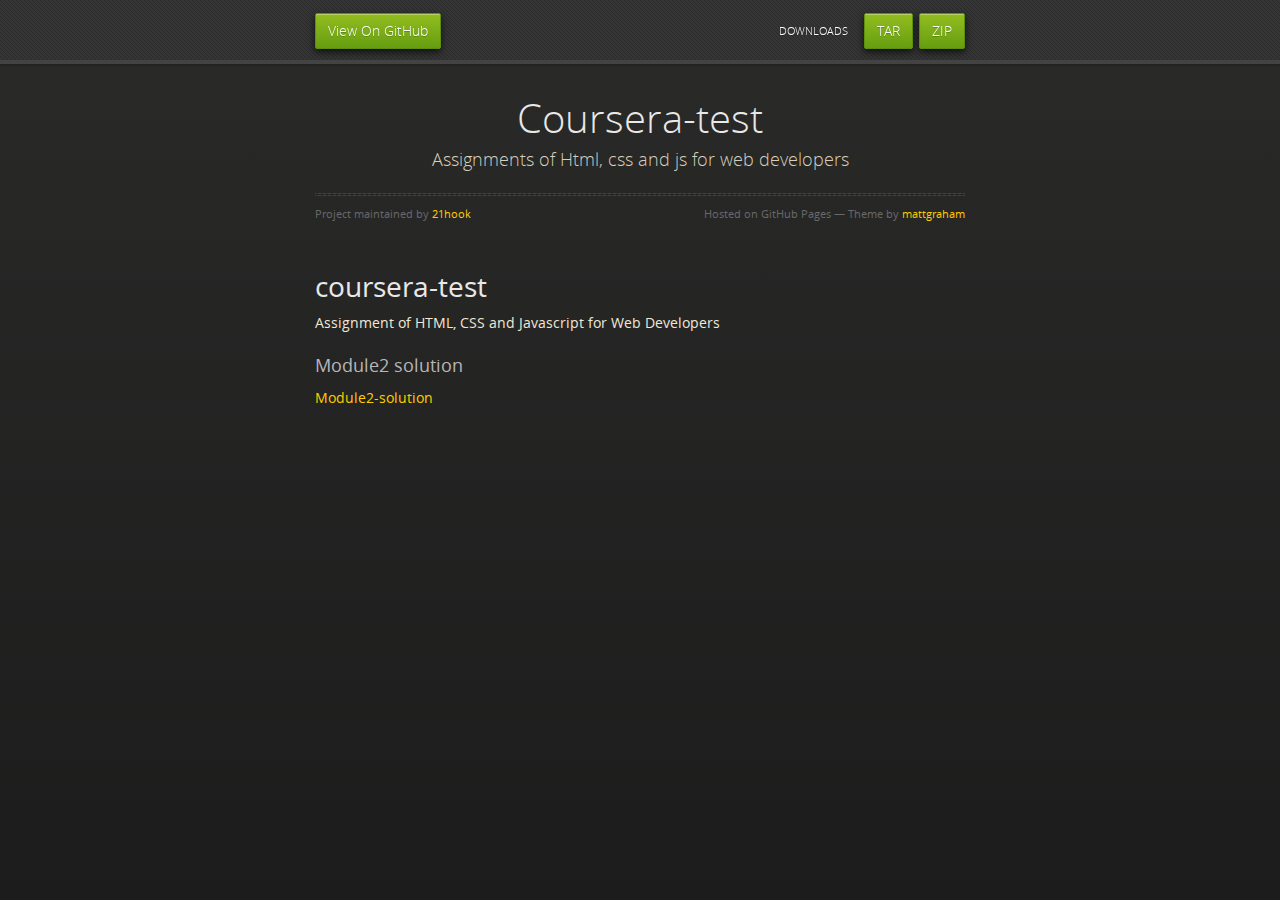
==== index.html @ f9e39e0c "Create gh-pages branch via GitHub" ====
<!doctype html>
<html>
  <head>
    <meta charset="utf-8">
    <meta http-equiv="X-UA-Compatible" content="chrome=1">
    <title>Coursera-test by 21hook</title>
    <link rel="stylesheet" href="stylesheets/styles.css">
    <link rel="stylesheet" href="stylesheets/github-dark.css">
    <script src="https://ajax.googleapis.com/ajax/libs/jquery/1.7.1/jquery.min.js"></script>
    <script src="javascripts/respond.js"></script>
    <!--[if lt IE 9]>
      <script src="//html5shiv.googlecode.com/svn/trunk/html5.js"></script>
    <![endif]-->
    <!--[if lt IE 8]>
    <link rel="stylesheet" href="stylesheets/ie.css">
    <![endif]-->
    <meta name="viewport" content="width=device-width, initial-scale=1, user-scalable=no">

  </head>
  <body>
      <div id="header">
        <nav>
          <li class="fork"><a href="https://github.com/21hook/coursera-test">View On GitHub</a></li>
          <li class="downloads"><a href="https://github.com/21hook/coursera-test/zipball/master">ZIP</a></li>
          <li class="downloads"><a href="https://github.com/21hook/coursera-test/tarball/master">TAR</a></li>
          <li class="title">DOWNLOADS</li>
        </nav>
      </div><!-- end header -->

    <div class="wrapper">

      <section>
        <div id="title">
          <h1>Coursera-test</h1>
          <p>Assignments of Html, css and js for web developers</p>
          <hr>
          <span class="credits left">Project maintained by <a href="https://github.com/21hook">21hook</a></span>
          <span class="credits right">Hosted on GitHub Pages &mdash; Theme by <a href="https://twitter.com/michigangraham">mattgraham</a></span>
        </div>

        <h1>
<a id="coursera-test" class="anchor" href="#coursera-test" aria-hidden="true"><span aria-hidden="true" class="octicon octicon-link"></span></a>coursera-test</h1>

<p>Assignment of HTML, CSS and Javascript for Web Developers</p>

<h3>
<a id="module2-solution" class="anchor" href="#module2-solution" aria-hidden="true"><span aria-hidden="true" class="octicon octicon-link"></span></a>Module2 solution</h3>

<p><a href="https://github.com/21hook/coursera-test/blob/master/module2-solution/index.html">Module2-solution</a></p>
      </section>

    </div>
    <!--[if !IE]><script>fixScale(document);</script><![endif]-->
    
  </body>
</html>
---- stylesheets/styles.css ----
@font-face {
  font-family: 'OpenSansLight';
  src: url("../fonts/OpenSans-Light-webfont.eot");
  src: url("../fonts/OpenSans-Light-webfont.eot?#iefix") format("embedded-opentype"), url("../fonts/OpenSans-Light-webfont.woff") format("woff"), url("../fonts/OpenSans-Light-webfont.ttf") format("truetype"), url("../fonts/OpenSans-Light-webfont.svg#OpenSansLight") format("svg");
  font-weight: normal;
  font-style: normal;
}

@font-face {
  font-family: 'OpenSansLightItalic';
  src: url("../fonts/OpenSans-LightItalic-webfont.eot");
  src: url("../fonts/OpenSans-LightItalic-webfont.eot?#iefix") format("embedded-opentype"), url("../fonts/OpenSans-LightItalic-webfont.woff") format("woff"), url("../fonts/OpenSans-LightItalic-webfont.ttf") format("truetype"), url("../fonts/OpenSans-LightItalic-webfont.svg#OpenSansLightItalic") format("svg");
  font-weight: normal;
  font-style: normal;
}

@font-face {
  font-family: 'OpenSansRegular';
  src: url("../fonts/OpenSans-Regular-webfont.eot");
  src: url("../fonts/OpenSans-Regular-webfont.eot?#iefix") format("embedded-opentype"), url("../fonts/OpenSans-Regular-webfont.woff") format("woff"), url("../fonts/OpenSans-Regular-webfont.ttf") format("truetype"), url("../fonts/OpenSans-Regular-webfont.svg#OpenSansRegular") format("svg");
  font-weight: normal;
  font-style: normal;
  -webkit-font-smoothing: antialiased;
}

@font-face {
  font-family: 'OpenSansItalic';
  src: url("../fonts/OpenSans-Italic-webfont.eot");
  src: url("../fonts/OpenSans-Italic-webfont.eot?#iefix") format("embedded-opentype"), url("../fonts/OpenSans-Italic-webfont.woff") format("woff"), url("../fonts/OpenSans-Italic-webfont.ttf") format("truetype"), url("../fonts/OpenSans-Italic-webfont.svg#OpenSansItalic") format("svg");
  font-weight: normal;
  font-style: normal;
  -webkit-font-smoothing: antialiased;
}

@font-face {
  font-family: 'OpenSansSemibold';
  src: url("../fonts/OpenSans-Semibold-webfont.eot");
  src: url("../fonts/OpenSans-Semibold-webfont.eot?#iefix") format("embedded-opentype"), url("../fonts/OpenSans-Semibold-webfont.woff") format("woff"), url("../fonts/OpenSans-Semibold-webfont.ttf") format("truetype"), url("../fonts/OpenSans-Semibold-webfont.svg#OpenSansSemibold") format("svg");
  font-weight: normal;
  font-style: normal;
  -webkit-font-smoothing: antialiased;
}

@font-face {
  font-family: 'OpenSansSemiboldItalic';
  src: url("../fonts/OpenSans-SemiboldItalic-webfont.eot");
  src: url("../fonts/OpenSans-SemiboldItalic-webfont.eot?#iefix") format("embedded-opentype"), url("../fonts/OpenSans-SemiboldItalic-webfont.woff") format("woff"), url("../fonts/OpenSans-SemiboldItalic-webfont.ttf") format("truetype"), url("../fonts/OpenSans-SemiboldItalic-webfont.svg#OpenSansSemiboldItalic") format("svg");
  font-weight: normal;
  font-style: normal;
  -webkit-font-smoothing: antialiased;
}

@font-face {
  font-family: 'OpenSansBold';
  src: url("../fonts/OpenSans-Bold-webfont.eot");
  src: url("../fonts/OpenSans-Bold-webfont.eot?#iefix") format("embedded-opentype"), url("../fonts/OpenSans-Bold-webfont.woff") format("woff"), url("../fonts/OpenSans-Bold-webfont.ttf") format("truetype"), url("../fonts/OpenSans-Bold-webfont.svg#OpenSansBold") format("svg");
  font-weight: normal;
  font-style: normal;
  -webkit-font-smoothing: antialiased;
}

@font-face {
  font-family: 'OpenSansBoldItalic';
  src: url("../fonts/OpenSans-BoldItalic-webfont.eot");
  src: url("../fonts/OpenSans-BoldItalic-webfont.eot?#iefix") format("embedded-opentype"), url("../fonts/OpenSans-BoldItalic-webfont.woff") format("woff"), url("../fonts/OpenSans-BoldItalic-webfont.ttf") format("truetype"), url("../fonts/OpenSans-BoldItalic-webfont.svg#OpenSansBoldItalic") format("svg");
  font-weight: normal;
  font-style: normal;
  -webkit-font-smoothing: antialiased;
}

/* normalize.css 2012-02-07T12:37 UTC - https://github.com/necolas/normalize.css */
/* =============================================================================
   HTML5 display definitions
   ========================================================================== */
/*
 * Corrects block display not defined in IE6/7/8/9 & FF3
 */
article,
aside,
details,
figcaption,
figure,
footer,
header,
hgroup,
nav,
section,
summary {
  display: block;
}

/*
 * Corrects inline-block display not defined in IE6/7/8/9 & FF3
 */
audio,
canvas,
video {
  display: inline-block;
  *display: inline;
  *zoom: 1;
}

/*
 * Prevents modern browsers from displaying 'audio' without controls
 */
audio:not([controls]) {
  display: none;
}

/*
 * Addresses styling for 'hidden' attribute not present in IE7/8/9, FF3, S4
 * Known issue: no IE6 support
 */
[hidden] {
  display: none;
}

/* =============================================================================
   Base
   ========================================================================== */
/*
 * 1. Corrects text resizing oddly in IE6/7 when body font-size is set using em units
 *    http://clagnut.com/blog/348/#c790
 * 2. Prevents iOS text size adjust after orientation change, without disabling user zoom
 *    www.456bereastreet.com/archive/201012/controlling_text_size_in_safari_for_ios_without_disabling_user_zoom/
 */
html {
  font-size: 100%;
  /* 1 */
  -webkit-text-size-adjust: 100%;
  /* 2 */
  -ms-text-size-adjust: 100%;
  /* 2 */
}

/*
 * Addresses font-family inconsistency between 'textarea' and other form elements.
 */
html,
button,
input,
select,
textarea {
  font-family: sans-serif;
}

/*
 * Addresses margins handled incorrectly in IE6/7
 */
body {
  margin: 0;
}

/* =============================================================================
   Links
   ========================================================================== */
/*
 * Addresses outline displayed oddly in Chrome
 */
a:focus {
  outline: thin dotted;
}

/*
 * Improves readability when focused and also mouse hovered in all browsers
 * people.opera.com/patrickl/experiments/keyboard/test
 */
a:hover,
a:active {
  outline: 0;
}

/* =============================================================================
   Typography
   ========================================================================== */
/*
 * Addresses font sizes and margins set differently in IE6/7
 * Addresses font sizes within 'section' and 'article' in FF4+, Chrome, S5
 */
h1 {
  font-size: 2em;
  margin: 0.67em 0;
}

h2 {
  font-size: 1.5em;
  margin: 0.83em 0;
}

h3 {
  font-size: 1.17em;
  margin: 1em 0;
}

h4 {
  font-size: 1em;
  margin: 1.33em 0;
}

h5 {
  font-size: 0.83em;
  margin: 1.67em 0;
}

h6 {
  font-size: 0.75em;
  margin: 2.33em 0;
}

/*
 * Addresses styling not present in IE7/8/9, S5, Chrome
 */
abbr[title] {
  border-bottom: 1px dotted;
}

/*
 * Addresses style set to 'bolder' in FF3+, S4/5, Chrome
*/
b,
strong {
  font-weight: bold;
}

blockquote {
  margin: 1em 40px;
}

/*
 * Addresses styling not present in S5, Chrome
 */
dfn {
  font-style: italic;
}

/*
 * Addresses styling not present in IE6/7/8/9
 */
mark {
  background: #ff0;
  color: #000;
}

/*
 * Addresses margins set differently in IE6/7
 */
p,
pre {
  margin: 1em 0;
}

/*
 * Corrects font family set oddly in IE6, S4/5, Chrome
 * en.wikipedia.org/wiki/User:Davidgothberg/Test59
 */
pre,
code,
kbd,
samp {
  font-family: monospace, serif;
  _font-family: 'courier new', monospace;
  font-size: 1em;
}

/*
 * 1. Addresses CSS quotes not supported in IE6/7
 * 2. Addresses quote property not supported in S4
 */
/* 1 */
q {
  quotes: none;
}

/* 2 */
q:before,
q:after {
  content: '';
  content: none;
}

small {
  font-size: 75%;
}

/*
 * Prevents sub and sup affecting line-height in all browsers
 * gist.github.com/413930
 */
sub,
sup {
  font-size: 75%;
  line-height: 0;
  position: relative;
  vertical-align: baseline;
}

sup {
  top: -0.5em;
}

sub {
  bottom: -0.25em;
}

/* =============================================================================
   Lists
   ========================================================================== */
/*
 * Addresses margins set differently in IE6/7
 */
dl,
menu,
ol,
ul {
  margin: 1em 0;
}

dd {
  margin: 0 0 0 40px;
}

/*
 * Addresses paddings set differently in IE6/7
 */
menu,
ol,
ul {
  padding: 0 0 0 40px;
}

/*
 * Corrects list images handled incorrectly in IE7
 */
nav ul,
nav ol {
  list-style: none;
  list-style-image: none;
}

/* =============================================================================
   Embedded content
   ========================================================================== */
/*
 * 1. Removes border when inside 'a' element in IE6/7/8/9, FF3
 * 2. Improves image quality when scaled in IE7
 *    code.flickr.com/blog/2008/11/12/on-ui-quality-the-little-things-client-side-image-resizing/
 */
img {
  border: 0;
  /* 1 */
  -ms-interpolation-mode: bicubic;
  /* 2 */
}

/*
 * Corrects overflow displayed oddly in IE9
 */
svg:not(:root) {
  overflow: hidden;
}

/* =============================================================================
   Figures
   ========================================================================== */
/*
 * Addresses margin not present in IE6/7/8/9, S5, O11
 */
figure {
  margin: 0;
}

/* =============================================================================
   Forms
   ========================================================================== */
/*
 * Corrects margin displayed oddly in IE6/7
 */
form {
  margin: 0;
}

/*
 * Define consistent border, margin, and padding
 */
fieldset {
  border: 1px solid #c0c0c0;
  margin: 0 2px;
  padding: 0.35em 0.625em 0.75em;
}

/*
 * 1. Corrects color not being inherited in IE6/7/8/9
 * 2. Corrects text not wrapping in FF3 
 * 3. Corrects alignment displayed oddly in IE6/7
 */
legend {
  border: 0;
  /* 1 */
  padding: 0;
  white-space: normal;
  /* 2 */
  *margin-left: -7px;
  /* 3 */
}

/*
 * 1. Corrects font size not being inherited in all browsers
 * 2. Addresses margins set differently in IE6/7, FF3+, S5, Chrome
 * 3. Improves appearance and consistency in all browsers
 */
button,
input,
select,
textarea {
  font-size: 100%;
  /* 1 */
  margin: 0;
  /* 2 */
  vertical-align: baseline;
  /* 3 */
  *vertical-align: middle;
  /* 3 */
}

/*
 * Addresses FF3/4 setting line-height on 'input' using !important in the UA stylesheet
 */
button,
input {
  line-height: normal;
  /* 1 */
}

/*
 * 1. Improves usability and consistency of cursor style between image-type 'input' and others
 * 2. Corrects inability to style clickable 'input' types in iOS
 * 3. Removes inner spacing in IE7 without affecting normal text inputs
 *    Known issue: inner spacing remains in IE6
 */
button,
input[type="button"],
input[type="reset"],
input[type="submit"] {
  cursor: pointer;
  /* 1 */
  -webkit-appearance: button;
  /* 2 */
  *overflow: visible;
  /* 3 */
}

/*
 * Re-set default cursor for disabled elements
 */
button[disabled],
input[disabled] {
  cursor: default;
}

/*
 * 1. Addresses box sizing set to content-box in IE8/9
 * 2. Removes excess padding in IE8/9
 * 3. Removes excess padding in IE7
      Known issue: excess padding remains in IE6
 */
input[type="checkbox"],
input[type="radio"] {
  box-sizing: border-box;
  /* 1 */
  padding: 0;
  /* 2 */
  *height: 13px;
  /* 3 */
  *width: 13px;
  /* 3 */
}

/*
 * 1. Addresses appearance set to searchfield in S5, Chrome
 * 2. Addresses box-sizing set to border-box in S5, Chrome (include -moz to future-proof)
 */
input[type="search"] {
  -webkit-appearance: textfield;
  /* 1 */
  -moz-box-sizing: content-box;
  -webkit-box-sizing: content-box;
  /* 2 */
  box-sizing: content-box;
}

/*
 * Removes inner padding and search cancel button in S5, Chrome on OS X
 */
input[type="search"]::-webkit-search-decoration,
input[type="search"]::-webkit-search-cancel-button {
  -webkit-appearance: none;
}

/*
 * Removes inner padding and border in FF3+
 * www.sitepen.com/blog/2008/05/14/the-devils-in-the-details-fixing-dojos-toolbar-buttons/
 */
button::-moz-focus-inner,
input::-moz-focus-inner {
  border: 0;
  padding: 0;
}

/*
 * 1. Removes default vertical scrollbar in IE6/7/8/9
 * 2. Improves readability and alignment in all browsers
 */
textarea {
  overflow: auto;
  /* 1 */
  vertical-align: top;
  /* 2 */
}

/* =============================================================================
   Tables
   ========================================================================== */
/*
 * Remove most spacing between table cells
 */
table {
  border-collapse: collapse;
  border-spacing: 0;
}

body {
  padding: 0px 0 20px 0px;
  margin: 0px;
  font: 14px/1.5 "OpenSansRegular", "Helvetica Neue", Helvetica, Arial, sans-serif;
  color: #f0e7d5;
  font-weight: normal;
  background: #252525;
  background-attachment: fixed !important;
  background: -webkit-gradient(linear, 50% 0%, 50% 100%, color-stop(0%, #2a2a29), color-stop(100%, #1c1c1c));
  background: -webkit-linear-gradient(#2a2a29, #1c1c1c);
  background: -moz-linear-gradient(#2a2a29, #1c1c1c);
  background: -o-linear-gradient(#2a2a29, #1c1c1c);
  background: -ms-linear-gradient(#2a2a29, #1c1c1c);
  background: linear-gradient(#2a2a29, #1c1c1c);
}

h1, h2, h3, h4, h5, h6 {
  color: #e8e8e8;
  margin: 0 0 10px;
  font-family: 'OpenSansRegular', "Helvetica Neue", Helvetica, Arial, sans-serif;
  font-weight: normal;
}

p, ul, ol, table, pre, dl {
  margin: 0 0 20px;
}

h1, h2, h3 {
  line-height: 1.1;
}

h1 {
  font-size: 28px;
}

h2 {
  font-size: 24px;
}

h4, h5, h6 {
  color: #e8e8e8;
}

h3 {
  font-size: 18px;
  line-height: 24px;
  font-family: 'OpenSansRegular', "Helvetica Neue", Helvetica, Arial, sans-serif !important;
  font-weight: normal;
  color: #b6b6b6;
}

a {
  color: #ffcc00;
  font-weight: 400;
  text-decoration: none;
}
a:hover {
  color: #ffeb9b;
}

a small {
  font-size: 11px;
  color: #666;
  margin-top: -0.6em;
  display: block;
}

ul {
  list-style-image: url("../images/bullet.png");
}

strong {
  font-family: 'OpenSansBold', "Helvetica Neue", Helvetica, Arial, sans-serif !important;
  font-weight: normal;
}

.wrapper {
  max-width: 650px;
  margin: 0 auto;
  position: relative;
  padding: 0 20px;
}

section img {
  max-width: 100%;
}

blockquote {
  border-left: 3px solid #ffcc00;
  margin: 0;
  padding: 0 0 0 20px;
  font-style: italic;
}

code {
  font-family: "Lucida Sans", Monaco, Bitstream Vera Sans Mono, Lucida Console, Terminal;
  color: #efefef;
  font-size: 13px;
  margin: 0 4px;
  padding: 4px 6px;
  -moz-border-radius: 2px;
  -webkit-border-radius: 2px;
  -o-border-radius: 2px;
  -ms-border-radius: 2px;
  -khtml-border-radius: 2px;
  border-radius: 2px;
}

pre {
  padding: 8px 15px;
  background: #191919;
  -moz-border-radius: 2px;
  -webkit-border-radius: 2px;
  -o-border-radius: 2px;
  -ms-border-radius: 2px;
  -khtml-border-radius: 2px;
  border-radius: 2px;
  border: 1px solid #121212;
  -moz-box-shadow: inset 0 1px 3px rgba(0, 0, 0, 0.3);
  -webkit-box-shadow: inset 0 1px 3px rgba(0, 0, 0, 0.3);
  -o-box-shadow: inset 0 1px 3px rgba(0, 0, 0, 0.3);
  box-shadow: inset 0 1px 3px rgba(0, 0, 0, 0.3);
  overflow: auto;
  overflow-y: hidden;
}
pre code {
  color: #efefef;
  text-shadow: 0px 1px 0px #000;
  margin: 0;
  padding: 0;
}

table {
  width: 100%;
  border-collapse: collapse;
}

th {
  text-align: left;
  padding: 5px 10px;
  border-bottom: 1px solid #434343;
  color: #b6b6b6;
  font-family: 'OpenSansSemibold', "Helvetica Neue", Helvetica, Arial, sans-serif !important;
  font-weight: normal;
}

td {
  text-align: left;
  padding: 5px 10px;
  border-bottom: 1px solid #434343;
}

hr {
  border: 0;
  outline: none;
  height: 3px;
  background: transparent url("../images/hr.gif") center center repeat-x;
  margin: 0 0 20px;
}

dt {
  color: #F0E7D5;
  font-family: 'OpenSansSemibold', "Helvetica Neue", Helvetica, Arial, sans-serif !important;
  font-weight: normal;
}

#header {
  z-index: 100;
  left: 0;
  top: 0px;
  height: 60px;
  width: 100%;
  position: fixed;
  background: url(../images/nav-bg.gif) #353535;
  border-bottom: 4px solid #434343;
  -moz-box-shadow: 0px 1px 3px rgba(0, 0, 0, 0.25);
  -webkit-box-shadow: 0px 1px 3px rgba(0, 0, 0, 0.25);
  -o-box-shadow: 0px 1px 3px rgba(0, 0, 0, 0.25);
  box-shadow: 0px 1px 3px rgba(0, 0, 0, 0.25);
}
#header nav {
  max-width: 650px;
  margin: 0 auto;
  padding: 0 10px;
  background: blue;
  margin: 6px auto;
}
#header nav li {
  font-family: 'OpenSansLight', "Helvetica Neue", Helvetica, Arial, sans-serif;
  font-weight: normal;
  list-style: none;
  display: inline;
  color: white;
  line-height: 50px;
  text-shadow: 0px 1px 0px rgba(0, 0, 0, 0.2);
  font-size: 14px;
}
#header nav li a {
  color: white;
  border: 1px solid #5d910b;
  background: -webkit-gradient(linear, 50% 0%, 50% 100%, color-stop(0%, #93bd20), color-stop(100%, #659e10));
  background: -webkit-linear-gradient(#93bd20, #659e10);
  background: -moz-linear-gradient(#93bd20, #659e10);
  background: -o-linear-gradient(#93bd20, #659e10);
  background: -ms-linear-gradient(#93bd20, #659e10);
  background: linear-gradient(#93bd20, #659e10);
  -moz-border-radius: 2px;
  -webkit-border-radius: 2px;
  -o-border-radius: 2px;
  -ms-border-radius: 2px;
  -khtml-border-radius: 2px;
  border-radius: 2px;
  -moz-box-shadow: inset 0px 1px 0px rgba(255, 255, 255, 0.3), 0px 3px 7px rgba(0, 0, 0, 0.7);
  -webkit-box-shadow: inset 0px 1px 0px rgba(255, 255, 255, 0.3), 0px 3px 7px rgba(0, 0, 0, 0.7);
  -o-box-shadow: inset 0px 1px 0px rgba(255, 255, 255, 0.3), 0px 3px 7px rgba(0, 0, 0, 0.7);
  box-shadow: inset 0px 1px 0px rgba(255, 255, 255, 0.3), 0px 3px 7px rgba(0, 0, 0, 0.7);
  background-color: #93bd20;
  padding: 10px 12px;
  margin-top: 6px;
  line-height: 14px;
  font-size: 14px;
  display: inline-block;
  text-align: center;
}
#header nav li a:hover {
  background: -webkit-gradient(linear, 50% 0%, 50% 100%, color-stop(0%, #749619), color-stop(100%, #527f0e));
  background: -webkit-linear-gradient(#749619, #527f0e);
  background: -moz-linear-gradient(#749619, #527f0e);
  background: -o-linear-gradient(#749619, #527f0e);
  background: -ms-linear-gradient(#749619, #527f0e);
  background: linear-gradient(#749619, #527f0e);
  background-color: #659e10;
  border: 1px solid #527f0e;
  -moz-box-shadow: inset 0px 1px 1px rgba(0, 0, 0, 0.2), 0px 1px 0px rgba(0, 0, 0, 0);
  -webkit-box-shadow: inset 0px 1px 1px rgba(0, 0, 0, 0.2), 0px 1px 0px rgba(0, 0, 0, 0);
  -o-box-shadow: inset 0px 1px 1px rgba(0, 0, 0, 0.2), 0px 1px 0px rgba(0, 0, 0, 0);
  box-shadow: inset 0px 1px 1px rgba(0, 0, 0, 0.2), 0px 1px 0px rgba(0, 0, 0, 0);
}
#header nav li.fork {
  float: left;
  margin-left: 0px;
}
#header nav li.downloads {
  float: right;
  margin-left: 6px;
}
#header nav li.title {
  float: right;
  margin-right: 10px;
  font-size: 11px;
}

section {
  max-width: 650px;
  padding: 30px 0px 50px 0px;
  margin: 20px 0;
  margin-top: 70px;
}
section #title {
  border: 0;
  outline: none;
  margin: 0 0 50px 0;
  padding: 0 0 5px 0;
}
section #title h1 {
  font-family: 'OpenSansLight', "Helvetica Neue", Helvetica, Arial, sans-serif;
  font-weight: normal;
  font-size: 40px;
  text-align: center;
  line-height: 36px;
}
section #title p {
  color: #d7cfbe;
  font-family: 'OpenSansLight', "Helvetica Neue", Helvetica, Arial, sans-serif;
  font-weight: normal;
  font-size: 18px;
  text-align: center;
}
section #title .credits {
  font-size: 11px;
  font-family: 'OpenSansRegular', "Helvetica Neue", Helvetica, Arial, sans-serif;
  font-weight: normal;
  color: #696969;
  margin-top: -10px;
}
section #title .credits.left {
  float: left;
}
section #title .credits.right {
  float: right;
}

@media print, screen and (max-width: 720px) {
  #title .credits {
    display: block;
    width: 100%;
    line-height: 30px;
    text-align: center;
  }
  #title .credits .left {
    float: none;
    display: block;
  }
  #title .credits .right {
    float: none;
    display: block;
  }
}
@media print, screen and (max-width: 480px) {
  #header {
    margin-top: -20px;
  }

  section {
    margin-top: 40px;
  }

  nav {
    display: none;
  }
}
---- stylesheets/github-dark.css ----
/*
The MIT License (MIT)

Copyright (c) 2015 GitHub, Inc.

Permission is hereby granted, free of charge, to any person obtaining a copy
of this software and associated documentation files (the "Software"), to deal
in the Software without restriction, including without limitation the rights
to use, copy, modify, merge, publish, distribute, sublicense, and/or sell
copies of the Software, and to permit persons to whom the Software is
furnished to do so, subject to the following conditions:

The above copyright notice and this permission notice shall be included in all
copies or substantial portions of the Software.

THE SOFTWARE IS PROVIDED "AS IS", WITHOUT WARRANTY OF ANY KIND, EXPRESS OR
IMPLIED, INCLUDING BUT NOT LIMITED TO THE WARRANTIES OF MERCHANTABILITY,
FITNESS FOR A PARTICULAR PURPOSE AND NONINFRINGEMENT. IN NO EVENT SHALL THE
AUTHORS OR COPYRIGHT HOLDERS BE LIABLE FOR ANY CLAIM, DAMAGES OR OTHER
LIABILITY, WHETHER IN AN ACTION OF CONTRACT, TORT OR OTHERWISE, ARISING FROM,
OUT OF OR IN CONNECTION WITH THE SOFTWARE OR THE USE OR OTHER DEALINGS IN THE
SOFTWARE.

*/

.pl-c /* comment */ {
  color: #969896;
}

.pl-c1      /* constant, markup.raw, meta.diff.header, meta.module-reference, meta.property-name, support, support.constant, support.variable, variable.other.constant */,
.pl-s .pl-v /* string variable */ {
  color: #0099cd;
}

.pl-e  /* entity */,
.pl-en /* entity.name */ {
  color: #9774cb;
}

.pl-s .pl-s1 /* string source */,
.pl-smi      /* storage.modifier.import, storage.modifier.package, storage.type.java, variable.other, variable.parameter.function */ {
  color: #ddd;
}

.pl-ent /* entity.name.tag */ {
  color: #7bcc72;
}

.pl-k /* keyword, storage, storage.type */ {
  color: #cc2372;
}

.pl-pds              /* punctuation.definition.string, string.regexp.character-class */,
.pl-s                /* string */,
.pl-s .pl-pse .pl-s1 /* string punctuation.section.embedded source */,
.pl-sr               /* string.regexp */,
.pl-sr .pl-cce       /* string.regexp constant.character.escape */,
.pl-sr .pl-sra       /* string.regexp string.regexp.arbitrary-repitition */,
.pl-sr .pl-sre       /* string.regexp source.ruby.embedded */ {
  color: #3c66e2;
}

.pl-v /* variable */ {
  color: #fb8764;
}

.pl-id /* invalid.deprecated */ {
  color: #e63525;
}

.pl-ii /* invalid.illegal */ {
  background-color: #e63525;
  color: #f8f8f8;
}

.pl-sr .pl-cce /* string.regexp constant.character.escape */ {
  color: #7bcc72;
  font-weight: bold;
}

.pl-ml /* markup.list */ {
  color: #c26b2b;
}

.pl-mh        /* markup.heading */,
.pl-mh .pl-en /* markup.heading entity.name */,
.pl-ms        /* meta.separator */ {
  color: #264ec5;
  font-weight: bold;
}

.pl-mq /* markup.quote */ {
  color: #00acac;
}

.pl-mi /* markup.italic */ {
  color: #ddd;
  font-style: italic;
}

.pl-mb /* markup.bold */ {
  color: #ddd;
  font-weight: bold;
}

.pl-md /* markup.deleted, meta.diff.header.from-file */ {
  background-color: #ffecec;
  color: #bd2c00;
}

.pl-mi1 /* markup.inserted, meta.diff.header.to-file */ {
  background-color: #eaffea;
  color: #55a532;
}

.pl-mdr /* meta.diff.range */ {
  color: #9774cb;
  font-weight: bold;
}

.pl-mo /* meta.output */ {
  color: #264ec5;
}
---- stylesheets/ie.css ----
nav {
  display: none;
}
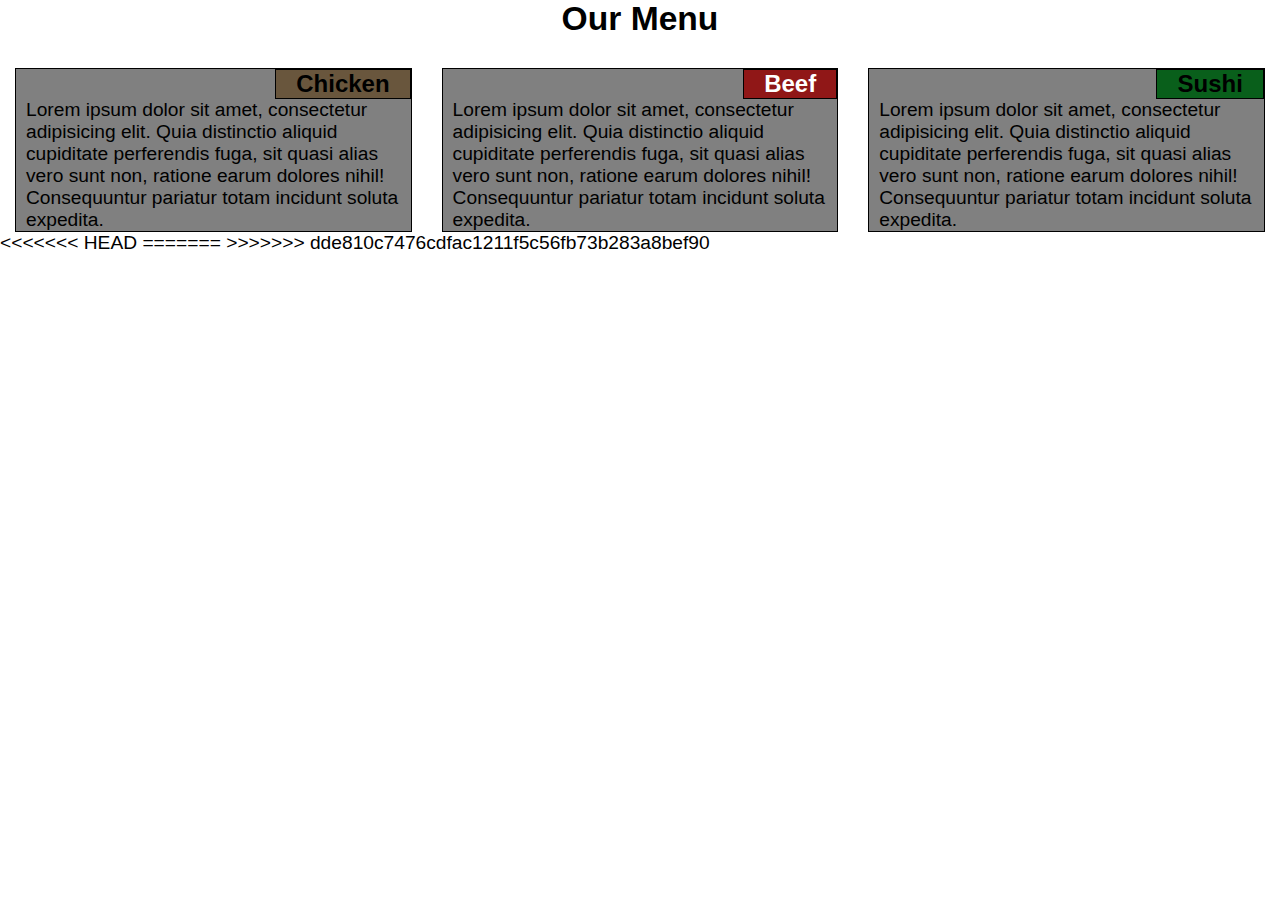
==== commit d6f22f80: "project pages to the git, last commit is wrong." ====
--- a/index.html
+++ b/index.html
@@ -1,56 +1,39 @@
-<!doctype html>
+<!DOCTYPE html>
 <html>
-  <head>
+<head>
     <meta charset="utf-8">
-    <meta http-equiv="X-UA-Compatible" content="chrome=1">
-    <title>Coursera-test by 21hook</title>
-    <link rel="stylesheet" href="stylesheets/styles.css">
-    <link rel="stylesheet" href="stylesheets/github-dark.css">
-    <script src="https://ajax.googleapis.com/ajax/libs/jquery/1.7.1/jquery.min.js"></script>
-    <script src="javascripts/respond.js"></script>
-    <!--[if lt IE 9]>
-      <script src="//html5shiv.googlecode.com/svn/trunk/html5.js"></script>
-    <![endif]-->
-    <!--[if lt IE 8]>
-    <link rel="stylesheet" href="stylesheets/ie.css">
-    <![endif]-->
-    <meta name="viewport" content="width=device-width, initial-scale=1, user-scalable=no">
-
-  </head>
-  <body>
-      <div id="header">
-        <nav>
-          <li class="fork"><a href="https://github.com/21hook/coursera-test">View On GitHub</a></li>
-          <li class="downloads"><a href="https://github.com/21hook/coursera-test/zipball/master">ZIP</a></li>
-          <li class="downloads"><a href="https://github.com/21hook/coursera-test/tarball/master">TAR</a></li>
-          <li class="title">DOWNLOADS</li>
-        </nav>
-      </div><!-- end header -->
-
-    <div class="wrapper">
-
-      <section>
-        <div id="title">
-          <h1>Coursera-test</h1>
-          <p>Assignments of Html, css and js for web developers</p>
-          <hr>
-          <span class="credits left">Project maintained by <a href="https://github.com/21hook">21hook</a></span>
-          <span class="credits right">Hosted on GitHub Pages &mdash; Theme by <a href="https://twitter.com/michigangraham">mattgraham</a></span>
+    <meta http-equiv="X-UA-Compatible" content="IE=edge">
+    <meta name="viewport" content="width=device-width, initial-scale=1">
+    <title>Module2 Solution</title>
+    <link rel="stylesheet" href="css/style.css">
+</head>
+<body>
+<div class="container">
+    <div class="row">
+        <h1>Our Menu</h1>
+        <div class="col-lg-4 col-md-6 col-sm-12">
+            <section>
+                <h3 class="chicken">Chicken</h3>
+                <p>Lorem ipsum dolor sit amet, consectetur adipisicing elit. Quia distinctio aliquid cupiditate perferendis fuga, sit quasi alias vero sunt non, ratione earum dolores nihil! Consequuntur pariatur totam incidunt soluta expedita.</p>
+            </section>
         </div>
-
-        <h1>
-<a id="coursera-test" class="anchor" href="#coursera-test" aria-hidden="true"><span aria-hidden="true" class="octicon octicon-link"></span></a>coursera-test</h1>
-
-<p>Assignment of HTML, CSS and Javascript for Web Developers</p>
-
-<h3>
-<a id="module2-solution" class="anchor" href="#module2-solution" aria-hidden="true"><span aria-hidden="true" class="octicon octicon-link"></span></a>Module2 solution</h3>
-
-<p><a href="https://github.com/21hook/coursera-test/blob/master/module2-solution/index.html">Module2-solution</a></p>
-      </section>
-
+        <div class="col-lg-4 col-md-6 col-sm-12">
+            <section>
+                <h3 class="beef">Beef</h3>
+                <p>Lorem ipsum dolor sit amet, consectetur adipisicing elit. Quia distinctio aliquid cupiditate perferendis fuga, sit quasi alias vero sunt non, ratione earum dolores nihil! Consequuntur pariatur totam incidunt soluta expedita.</p>
+            </section>
+        </div>
+        <div class="col-lg-4 col-md-12 col-sm-12">
+             <section>
+                <h3 class="sushi">Sushi</h3>
+                <p>Lorem ipsum dolor sit amet, consectetur adipisicing elit. Quia distinctio aliquid cupiditate perferendis fuga, sit quasi alias vero sunt non, ratione earum dolores nihil! Consequuntur pariatur totam incidunt soluta expedita.</p>
+            </section>
+        </div>
     </div>
-    <!--[if !IE]><script>fixScale(document);</script><![endif]-->
-    
-  </body>
+</div>
+</body>
+<<<<<<< HEAD
 </html>
+=======
+</html>
+>>>>>>> dde810c7476cdfac1211f5c56fb73b283a8bef90
--- a/css/style.css
+++ b/css/style.css
@@ -0,0 +1,206 @@
+/*
+<<<<<<< HEAD
+* @Author: anchen
+=======
+* @Author: Ziyuan Wang
+>>>>>>> dde810c7476cdfac1211f5c56fb73b283a8bef90
+* @Date:   2016-06-04 20:46:15
+* @Last Modified by:   anchen
+* @Last Modified time: 2016-06-05 09:52:28
+*/
+
+/* Base Styles*/
+* {
+    box-sizing: border-box;
+    margin: 0;
+    padding: 0;
+}
+
+body {
+    font-family: Arial, Helvetica, sans-serif;
+    font-size: 120%;
+}
+
+h1 {
+    text-align: center;
+    font-size: 1.75em;
+}
+.container {
+    padding-left: 15px;
+    padding-right: 15px;
+}
+.row {
+    margin-right: -15px;
+    margin-left: -15px;
+}
+.col-xs-1, .col-sm-1, .col-md-1, .col-lg-1, .col-xs-2, .col-sm-2, .col-md-2, .col-lg-2, .col-xs-3, .col-sm-3, .col-md-3, .col-lg-3, .col-xs-4, .col-sm-4, .col-md-4, .col-lg-4, .col-xs-5, .col-sm-5, .col-md-5, .col-lg-5, .col-xs-6, .col-sm-6, .col-md-6, .col-lg-6, .col-xs-7, .col-sm-7, .col-md-7, .col-lg-7, .col-xs-8, .col-sm-8, .col-md-8, .col-lg-8, .col-xs-9, .col-sm-9, .col-md-9, .col-lg-9, .col-xs-10, .col-sm-10, .col-md-10, .col-lg-10, .col-xs-11, .col-sm-11, .col-md-11, .col-lg-11, .col-xs-12, .col-sm-12, .col-md-12, .col-lg-12 {
+    padding-right: 15px;
+    padding-left: 15px;
+}
+section {
+    background-color: gray;
+    border: 1px solid black;
+    position: relative;
+    top: 0;
+    left: 0;
+    padding-right: 10px;
+    padding-left: 10px;
+    margin-top: 30px;
+}
+section>h3 {
+    font-size: 1.25em;
+    padding-left: 20px;
+    padding-right: 20px;
+    position: absolute;
+    top: 0;
+    right: 0;
+    border: 1px solid black;
+}
+section>p {
+    margin-top: 30px;
+}
+section .chicken {
+    background-color: #69563D;
+}
+section .beef {
+    color: white;
+    background-color: #901717;
+}
+section .sushi {
+    background-color: #095F1B;
+}
+
+
+/*Large devices only*/
+@media (min-width: 992px) {
+    .col-lg-1, .col-lg-2, .col-lg-3, .col-lg-4, .col-lg-5, .col-lg-6, .col-lg-7, .col-lg-8, .col-lg-9, .col-lg-10, .col-lg-11, .col-lg-12 {
+        float: left;
+    }
+  .col-lg-1 {
+    width: 8.33%;
+  }
+  .col-lg-2 {
+    width: 16.66%;
+  }
+  .col-lg-3 {
+    width: 25%;
+  }
+  .col-lg-4 {
+    width: 33.33%;
+  }
+  .col-lg-5 {
+    width: 41.66%;
+  }
+  .col-lg-6 {
+    width: 50%;
+  }
+  .col-lg-7 {
+    width: 58.33%;
+  }
+  .col-lg-8 {
+    width: 66.66%;
+  }
+  .col-lg-9 {
+    width: 74.99%;
+  }
+  .col-lg-10 {
+    width: 83.33%;
+  }
+  .col-lg-11 {
+    width: 91.66%;
+  }
+  .col-lg-12 {
+    width: 100%;
+  }
+}
+
+/*Medium devices only*/
+@media (min-width: 768px) and (max-width: 991px) {
+  .col-md-1, .col-md-2, .col-md-3, .col-md-4, .col-md-5, .col-md-6, .col-md-7, .col-md-8, .col-md-9, .col-md-10, .col-md-11, .col-md-12 {
+    float: left;
+  }
+  .col-md-1 {
+    width: 8.33%;
+  }
+  .col-md-2 {
+    width: 16.66%;
+  }
+  .col-md-3 {
+    width: 25%;
+  }
+  .col-md-4 {
+    width: 33.33%;
+  }
+  .col-md-5 {
+    width: 41.66%;
+  }
+  .col-md-6 {
+    width: 50%;
+  }
+  .col-md-7 {
+    width: 58.33%;
+  }
+  .col-md-8 {
+    width: 66.66%;
+  }
+  .col-md-9 {
+    width: 74.99%;
+  }
+  .col-md-10 {
+    width: 83.33%;
+  }
+  .col-md-11 {
+    width: 91.66%;
+  }
+  .col-md-12 {
+    width: 100%;
+  }
+}
+
+/*Small devices only*/
+@media (max-width: 767px) {
+  .col-sm-1, .col-sm-2, .col-sm-3, .col-sm-4, .col-sm-5, .col-sm-6, .col-sm-7, .col-sm-8, .col-sm-9, .col-sm-10, .col-sm-11, .col-sm-12 {
+    float: left;
+  }
+  .col-sm-1 {
+    width: 8.33%;
+  }
+  .col-sm-2 {
+    width: 16.66%;
+  }
+  .col-sm-3 {
+    width: 25%;
+  }
+  .col-sm-4 {
+    width: 33.33%;
+  }
+  .col-sm-5 {
+    width: 41.66%;
+  }
+  .col-sm-6 {
+    width: 50%;
+  }
+  .col-sm-7 {
+    width: 58.33%;
+  }
+  .col-sm-8 {
+    width: 66.66%;
+  }
+  .col-sm-9 {
+    width: 74.99%;
+  }
+  .col-sm-10 {
+    width: 83.33%;
+  }
+  .col-sm-11 {
+    width: 91.66%;
+  }
+  .col-sm-12 {
+    width: 100%;
+  }
+
+<<<<<<< HEAD
+}
+=======
+}
+>>>>>>> dde810c7476cdfac1211f5c56fb73b283a8bef90
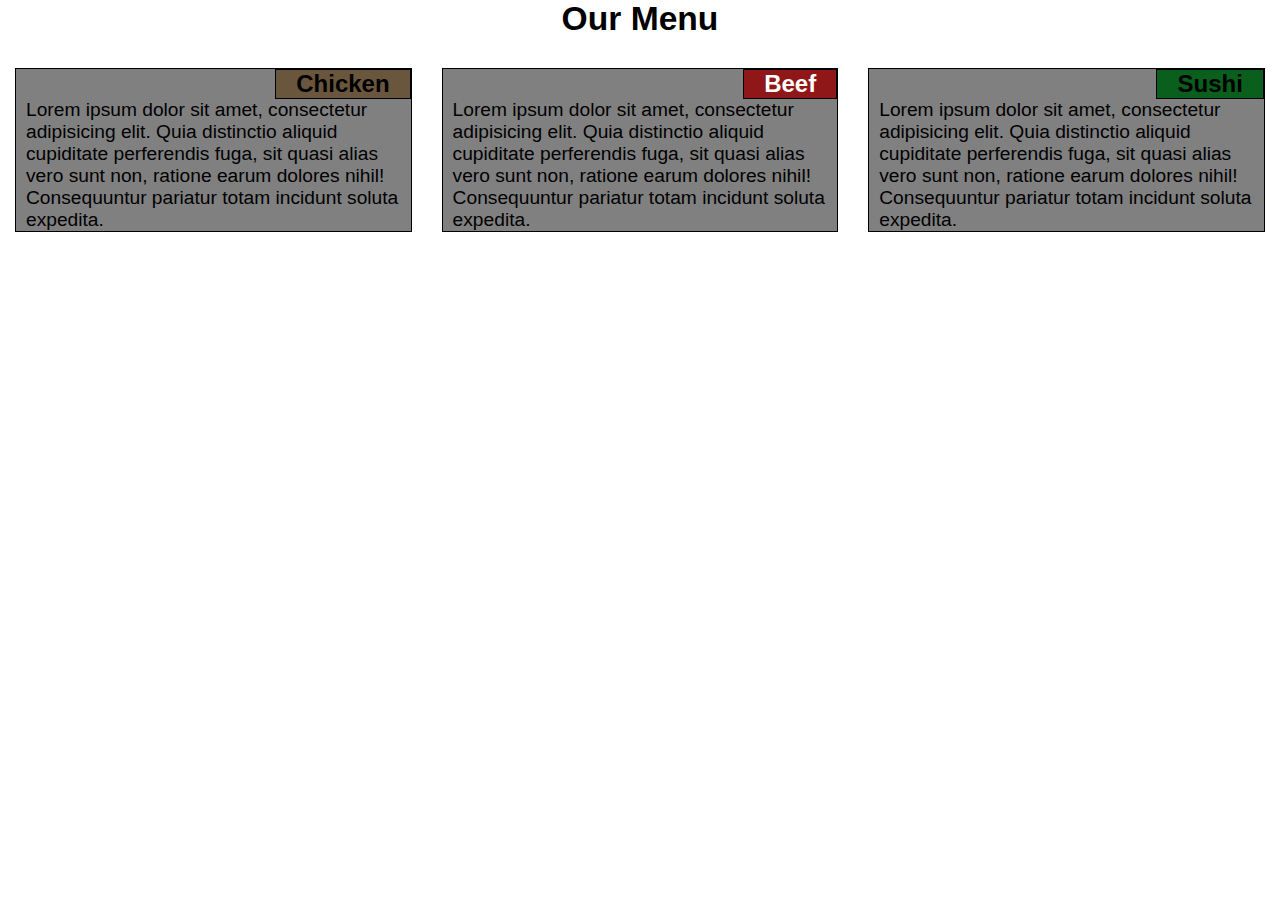
==== commit b00b8e02: "modify the files" ====
--- a/index.html
+++ b/index.html
@@ -32,8 +32,6 @@
     </div>
 </div>
 </body>
-<<<<<<< HEAD
 </html>
-=======
 </html>
->>>>>>> dde810c7476cdfac1211f5c56fb73b283a8bef90
+
--- a/css/style.css
+++ b/css/style.css
@@ -1,12 +1,8 @@
 /*
-<<<<<<< HEAD
-* @Author: anchen
-=======
 * @Author: Ziyuan Wang
->>>>>>> dde810c7476cdfac1211f5c56fb73b283a8bef90
 * @Date:   2016-06-04 20:46:15
 * @Last Modified by:   anchen
-* @Last Modified time: 2016-06-05 09:52:28
+* @Last Modified time: 2016-06-05 12:23:29
 */
 
 /* Base Styles*/
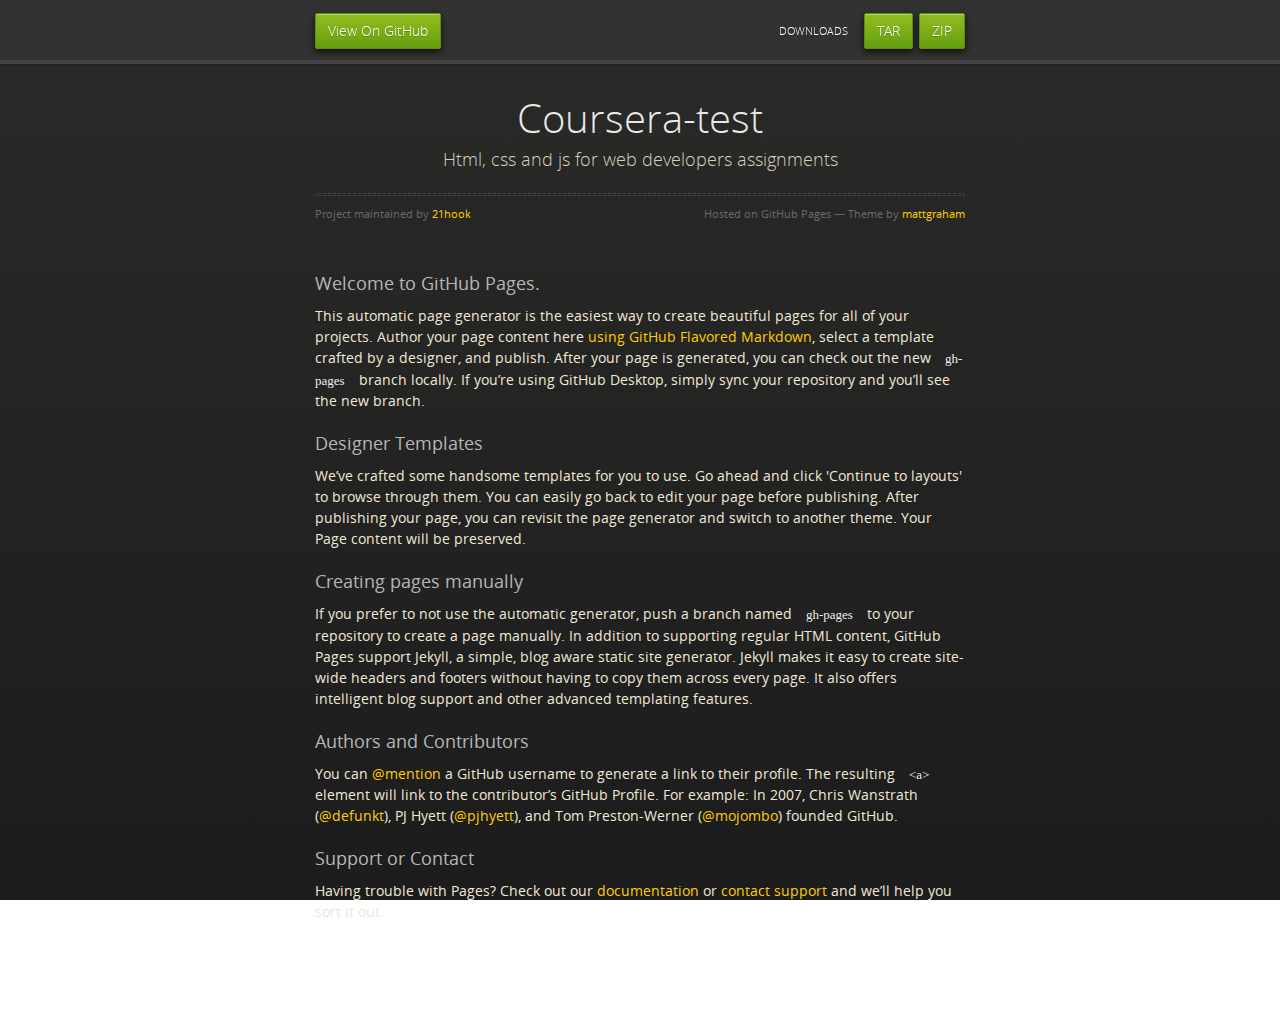
==== commit 61a87906: "Create gh-pages branch via GitHub" ====
--- a/index.html
+++ b/index.html
@@ -1,37 +1,71 @@
-<!DOCTYPE html>
+<!doctype html>
 <html>
-<head>
+  <head>
     <meta charset="utf-8">
-    <meta http-equiv="X-UA-Compatible" content="IE=edge">
-    <meta name="viewport" content="width=device-width, initial-scale=1">
-    <title>Module2 Solution</title>
-    <link rel="stylesheet" href="css/style.css">
-</head>
-<body>
-<div class="container">
-    <div class="row">
-        <h1>Our Menu</h1>
-        <div class="col-lg-4 col-md-6 col-sm-12">
-            <section>
-                <h3 class="chicken">Chicken</h3>
-                <p>Lorem ipsum dolor sit amet, consectetur adipisicing elit. Quia distinctio aliquid cupiditate perferendis fuga, sit quasi alias vero sunt non, ratione earum dolores nihil! Consequuntur pariatur totam incidunt soluta expedita.</p>
-            </section>
+    <meta http-equiv="X-UA-Compatible" content="chrome=1">
+    <title>Coursera-test by 21hook</title>
+    <link rel="stylesheet" href="stylesheets/styles.css">
+    <link rel="stylesheet" href="stylesheets/github-dark.css">
+    <script src="https://ajax.googleapis.com/ajax/libs/jquery/1.7.1/jquery.min.js"></script>
+    <script src="javascripts/respond.js"></script>
+    <!--[if lt IE 9]>
+      <script src="//html5shiv.googlecode.com/svn/trunk/html5.js"></script>
+    <![endif]-->
+    <!--[if lt IE 8]>
+    <link rel="stylesheet" href="stylesheets/ie.css">
+    <![endif]-->
+    <meta name="viewport" content="width=device-width, initial-scale=1, user-scalable=no">
+
+  </head>
+  <body>
+      <div id="header">
+        <nav>
+          <li class="fork"><a href="https://github.com/21hook/coursera-test">View On GitHub</a></li>
+          <li class="downloads"><a href="https://github.com/21hook/coursera-test/zipball/master">ZIP</a></li>
+          <li class="downloads"><a href="https://github.com/21hook/coursera-test/tarball/master">TAR</a></li>
+          <li class="title">DOWNLOADS</li>
+        </nav>
+      </div><!-- end header -->
+
+    <div class="wrapper">
+
+      <section>
+        <div id="title">
+          <h1>Coursera-test</h1>
+          <p>Html, css and js for web developers assignments</p>
+          <hr>
+          <span class="credits left">Project maintained by <a href="https://github.com/21hook">21hook</a></span>
+          <span class="credits right">Hosted on GitHub Pages &mdash; Theme by <a href="https://twitter.com/michigangraham">mattgraham</a></span>
         </div>
-        <div class="col-lg-4 col-md-6 col-sm-12">
-            <section>
-                <h3 class="beef">Beef</h3>
-                <p>Lorem ipsum dolor sit amet, consectetur adipisicing elit. Quia distinctio aliquid cupiditate perferendis fuga, sit quasi alias vero sunt non, ratione earum dolores nihil! Consequuntur pariatur totam incidunt soluta expedita.</p>
-            </section>
-        </div>
-        <div class="col-lg-4 col-md-12 col-sm-12">
-             <section>
-                <h3 class="sushi">Sushi</h3>
-                <p>Lorem ipsum dolor sit amet, consectetur adipisicing elit. Quia distinctio aliquid cupiditate perferendis fuga, sit quasi alias vero sunt non, ratione earum dolores nihil! Consequuntur pariatur totam incidunt soluta expedita.</p>
-            </section>
-        </div>
+
+        <h3>
+<a id="welcome-to-github-pages" class="anchor" href="#welcome-to-github-pages" aria-hidden="true"><span aria-hidden="true" class="octicon octicon-link"></span></a>Welcome to GitHub Pages.</h3>
+
+<p>This automatic page generator is the easiest way to create beautiful pages for all of your projects. Author your page content here <a href="https://guides.github.com/features/mastering-markdown/">using GitHub Flavored Markdown</a>, select a template crafted by a designer, and publish. After your page is generated, you can check out the new <code>gh-pages</code> branch locally. If you’re using GitHub Desktop, simply sync your repository and you’ll see the new branch.</p>
+
+<h3>
+<a id="designer-templates" class="anchor" href="#designer-templates" aria-hidden="true"><span aria-hidden="true" class="octicon octicon-link"></span></a>Designer Templates</h3>
+
+<p>We’ve crafted some handsome templates for you to use. Go ahead and click 'Continue to layouts' to browse through them. You can easily go back to edit your page before publishing. After publishing your page, you can revisit the page generator and switch to another theme. Your Page content will be preserved.</p>
+
+<h3>
+<a id="creating-pages-manually" class="anchor" href="#creating-pages-manually" aria-hidden="true"><span aria-hidden="true" class="octicon octicon-link"></span></a>Creating pages manually</h3>
+
+<p>If you prefer to not use the automatic generator, push a branch named <code>gh-pages</code> to your repository to create a page manually. In addition to supporting regular HTML content, GitHub Pages support Jekyll, a simple, blog aware static site generator. Jekyll makes it easy to create site-wide headers and footers without having to copy them across every page. It also offers intelligent blog support and other advanced templating features.</p>
+
+<h3>
+<a id="authors-and-contributors" class="anchor" href="#authors-and-contributors" aria-hidden="true"><span aria-hidden="true" class="octicon octicon-link"></span></a>Authors and Contributors</h3>
+
+<p>You can <a href="https://help.github.com/articles/basic-writing-and-formatting-syntax/#mentioning-users-and-teams" class="user-mention">@mention</a> a GitHub username to generate a link to their profile. The resulting <code>&lt;a&gt;</code> element will link to the contributor’s GitHub Profile. For example: In 2007, Chris Wanstrath (<a href="https://github.com/defunkt" class="user-mention">@defunkt</a>), PJ Hyett (<a href="https://github.com/pjhyett" class="user-mention">@pjhyett</a>), and Tom Preston-Werner (<a href="https://github.com/mojombo" class="user-mention">@mojombo</a>) founded GitHub.</p>
+
+<h3>
+<a id="support-or-contact" class="anchor" href="#support-or-contact" aria-hidden="true"><span aria-hidden="true" class="octicon octicon-link"></span></a>Support or Contact</h3>
+
+<p>Having trouble with Pages? Check out our <a href="https://help.github.com/pages">documentation</a> or <a href="https://github.com/contact">contact support</a> and we’ll help you sort it out.</p>
+      </section>
+
     </div>
-</div>
-</body>
+    <!--[if !IE]><script>fixScale(document);</script><![endif]-->
+    
+  </body>
 </html>
-</html>
-
--- a/stylesheets/styles.css
+++ b/stylesheets/styles.css
@@ -0,0 +1,851 @@
+@font-face {
+  font-family: 'OpenSansLight';
+  src: url("../fonts/OpenSans-Light-webfont.eot");
+  src: url("../fonts/OpenSans-Light-webfont.eot?#iefix") format("embedded-opentype"), url("../fonts/OpenSans-Light-webfont.woff") format("woff"), url("../fonts/OpenSans-Light-webfont.ttf") format("truetype"), url("../fonts/OpenSans-Light-webfont.svg#OpenSansLight") format("svg");
+  font-weight: normal;
+  font-style: normal;
+}
+
+@font-face {
+  font-family: 'OpenSansLightItalic';
+  src: url("../fonts/OpenSans-LightItalic-webfont.eot");
+  src: url("../fonts/OpenSans-LightItalic-webfont.eot?#iefix") format("embedded-opentype"), url("../fonts/OpenSans-LightItalic-webfont.woff") format("woff"), url("../fonts/OpenSans-LightItalic-webfont.ttf") format("truetype"), url("../fonts/OpenSans-LightItalic-webfont.svg#OpenSansLightItalic") format("svg");
+  font-weight: normal;
+  font-style: normal;
+}
+
+@font-face {
+  font-family: 'OpenSansRegular';
+  src: url("../fonts/OpenSans-Regular-webfont.eot");
+  src: url("../fonts/OpenSans-Regular-webfont.eot?#iefix") format("embedded-opentype"), url("../fonts/OpenSans-Regular-webfont.woff") format("woff"), url("../fonts/OpenSans-Regular-webfont.ttf") format("truetype"), url("../fonts/OpenSans-Regular-webfont.svg#OpenSansRegular") format("svg");
+  font-weight: normal;
+  font-style: normal;
+  -webkit-font-smoothing: antialiased;
+}
+
+@font-face {
+  font-family: 'OpenSansItalic';
+  src: url("../fonts/OpenSans-Italic-webfont.eot");
+  src: url("../fonts/OpenSans-Italic-webfont.eot?#iefix") format("embedded-opentype"), url("../fonts/OpenSans-Italic-webfont.woff") format("woff"), url("../fonts/OpenSans-Italic-webfont.ttf") format("truetype"), url("../fonts/OpenSans-Italic-webfont.svg#OpenSansItalic") format("svg");
+  font-weight: normal;
+  font-style: normal;
+  -webkit-font-smoothing: antialiased;
+}
+
+@font-face {
+  font-family: 'OpenSansSemibold';
+  src: url("../fonts/OpenSans-Semibold-webfont.eot");
+  src: url("../fonts/OpenSans-Semibold-webfont.eot?#iefix") format("embedded-opentype"), url("../fonts/OpenSans-Semibold-webfont.woff") format("woff"), url("../fonts/OpenSans-Semibold-webfont.ttf") format("truetype"), url("../fonts/OpenSans-Semibold-webfont.svg#OpenSansSemibold") format("svg");
+  font-weight: normal;
+  font-style: normal;
+  -webkit-font-smoothing: antialiased;
+}
+
+@font-face {
+  font-family: 'OpenSansSemiboldItalic';
+  src: url("../fonts/OpenSans-SemiboldItalic-webfont.eot");
+  src: url("../fonts/OpenSans-SemiboldItalic-webfont.eot?#iefix") format("embedded-opentype"), url("../fonts/OpenSans-SemiboldItalic-webfont.woff") format("woff"), url("../fonts/OpenSans-SemiboldItalic-webfont.ttf") format("truetype"), url("../fonts/OpenSans-SemiboldItalic-webfont.svg#OpenSansSemiboldItalic") format("svg");
+  font-weight: normal;
+  font-style: normal;
+  -webkit-font-smoothing: antialiased;
+}
+
+@font-face {
+  font-family: 'OpenSansBold';
+  src: url("../fonts/OpenSans-Bold-webfont.eot");
+  src: url("../fonts/OpenSans-Bold-webfont.eot?#iefix") format("embedded-opentype"), url("../fonts/OpenSans-Bold-webfont.woff") format("woff"), url("../fonts/OpenSans-Bold-webfont.ttf") format("truetype"), url("../fonts/OpenSans-Bold-webfont.svg#OpenSansBold") format("svg");
+  font-weight: normal;
+  font-style: normal;
+  -webkit-font-smoothing: antialiased;
+}
+
+@font-face {
+  font-family: 'OpenSansBoldItalic';
+  src: url("../fonts/OpenSans-BoldItalic-webfont.eot");
+  src: url("../fonts/OpenSans-BoldItalic-webfont.eot?#iefix") format("embedded-opentype"), url("../fonts/OpenSans-BoldItalic-webfont.woff") format("woff"), url("../fonts/OpenSans-BoldItalic-webfont.ttf") format("truetype"), url("../fonts/OpenSans-BoldItalic-webfont.svg#OpenSansBoldItalic") format("svg");
+  font-weight: normal;
+  font-style: normal;
+  -webkit-font-smoothing: antialiased;
+}
+
+/* normalize.css 2012-02-07T12:37 UTC - https://github.com/necolas/normalize.css */
+/* =============================================================================
+   HTML5 display definitions
+   ========================================================================== */
+/*
+ * Corrects block display not defined in IE6/7/8/9 & FF3
+ */
+article,
+aside,
+details,
+figcaption,
+figure,
+footer,
+header,
+hgroup,
+nav,
+section,
+summary {
+  display: block;
+}
+
+/*
+ * Corrects inline-block display not defined in IE6/7/8/9 & FF3
+ */
+audio,
+canvas,
+video {
+  display: inline-block;
+  *display: inline;
+  *zoom: 1;
+}
+
+/*
+ * Prevents modern browsers from displaying 'audio' without controls
+ */
+audio:not([controls]) {
+  display: none;
+}
+
+/*
+ * Addresses styling for 'hidden' attribute not present in IE7/8/9, FF3, S4
+ * Known issue: no IE6 support
+ */
+[hidden] {
+  display: none;
+}
+
+/* =============================================================================
+   Base
+   ========================================================================== */
+/*
+ * 1. Corrects text resizing oddly in IE6/7 when body font-size is set using em units
+ *    http://clagnut.com/blog/348/#c790
+ * 2. Prevents iOS text size adjust after orientation change, without disabling user zoom
+ *    www.456bereastreet.com/archive/201012/controlling_text_size_in_safari_for_ios_without_disabling_user_zoom/
+ */
+html {
+  font-size: 100%;
+  /* 1 */
+  -webkit-text-size-adjust: 100%;
+  /* 2 */
+  -ms-text-size-adjust: 100%;
+  /* 2 */
+}
+
+/*
+ * Addresses font-family inconsistency between 'textarea' and other form elements.
+ */
+html,
+button,
+input,
+select,
+textarea {
+  font-family: sans-serif;
+}
+
+/*
+ * Addresses margins handled incorrectly in IE6/7
+ */
+body {
+  margin: 0;
+}
+
+/* =============================================================================
+   Links
+   ========================================================================== */
+/*
+ * Addresses outline displayed oddly in Chrome
+ */
+a:focus {
+  outline: thin dotted;
+}
+
+/*
+ * Improves readability when focused and also mouse hovered in all browsers
+ * people.opera.com/patrickl/experiments/keyboard/test
+ */
+a:hover,
+a:active {
+  outline: 0;
+}
+
+/* =============================================================================
+   Typography
+   ========================================================================== */
+/*
+ * Addresses font sizes and margins set differently in IE6/7
+ * Addresses font sizes within 'section' and 'article' in FF4+, Chrome, S5
+ */
+h1 {
+  font-size: 2em;
+  margin: 0.67em 0;
+}
+
+h2 {
+  font-size: 1.5em;
+  margin: 0.83em 0;
+}
+
+h3 {
+  font-size: 1.17em;
+  margin: 1em 0;
+}
+
+h4 {
+  font-size: 1em;
+  margin: 1.33em 0;
+}
+
+h5 {
+  font-size: 0.83em;
+  margin: 1.67em 0;
+}
+
+h6 {
+  font-size: 0.75em;
+  margin: 2.33em 0;
+}
+
+/*
+ * Addresses styling not present in IE7/8/9, S5, Chrome
+ */
+abbr[title] {
+  border-bottom: 1px dotted;
+}
+
+/*
+ * Addresses style set to 'bolder' in FF3+, S4/5, Chrome
+*/
+b,
+strong {
+  font-weight: bold;
+}
+
+blockquote {
+  margin: 1em 40px;
+}
+
+/*
+ * Addresses styling not present in S5, Chrome
+ */
+dfn {
+  font-style: italic;
+}
+
+/*
+ * Addresses styling not present in IE6/7/8/9
+ */
+mark {
+  background: #ff0;
+  color: #000;
+}
+
+/*
+ * Addresses margins set differently in IE6/7
+ */
+p,
+pre {
+  margin: 1em 0;
+}
+
+/*
+ * Corrects font family set oddly in IE6, S4/5, Chrome
+ * en.wikipedia.org/wiki/User:Davidgothberg/Test59
+ */
+pre,
+code,
+kbd,
+samp {
+  font-family: monospace, serif;
+  _font-family: 'courier new', monospace;
+  font-size: 1em;
+}
+
+/*
+ * 1. Addresses CSS quotes not supported in IE6/7
+ * 2. Addresses quote property not supported in S4
+ */
+/* 1 */
+q {
+  quotes: none;
+}
+
+/* 2 */
+q:before,
+q:after {
+  content: '';
+  content: none;
+}
+
+small {
+  font-size: 75%;
+}
+
+/*
+ * Prevents sub and sup affecting line-height in all browsers
+ * gist.github.com/413930
+ */
+sub,
+sup {
+  font-size: 75%;
+  line-height: 0;
+  position: relative;
+  vertical-align: baseline;
+}
+
+sup {
+  top: -0.5em;
+}
+
+sub {
+  bottom: -0.25em;
+}
+
+/* =============================================================================
+   Lists
+   ========================================================================== */
+/*
+ * Addresses margins set differently in IE6/7
+ */
+dl,
+menu,
+ol,
+ul {
+  margin: 1em 0;
+}
+
+dd {
+  margin: 0 0 0 40px;
+}
+
+/*
+ * Addresses paddings set differently in IE6/7
+ */
+menu,
+ol,
+ul {
+  padding: 0 0 0 40px;
+}
+
+/*
+ * Corrects list images handled incorrectly in IE7
+ */
+nav ul,
+nav ol {
+  list-style: none;
+  list-style-image: none;
+}
+
+/* =============================================================================
+   Embedded content
+   ========================================================================== */
+/*
+ * 1. Removes border when inside 'a' element in IE6/7/8/9, FF3
+ * 2. Improves image quality when scaled in IE7
+ *    code.flickr.com/blog/2008/11/12/on-ui-quality-the-little-things-client-side-image-resizing/
+ */
+img {
+  border: 0;
+  /* 1 */
+  -ms-interpolation-mode: bicubic;
+  /* 2 */
+}
+
+/*
+ * Corrects overflow displayed oddly in IE9
+ */
+svg:not(:root) {
+  overflow: hidden;
+}
+
+/* =============================================================================
+   Figures
+   ========================================================================== */
+/*
+ * Addresses margin not present in IE6/7/8/9, S5, O11
+ */
+figure {
+  margin: 0;
+}
+
+/* =============================================================================
+   Forms
+   ========================================================================== */
+/*
+ * Corrects margin displayed oddly in IE6/7
+ */
+form {
+  margin: 0;
+}
+
+/*
+ * Define consistent border, margin, and padding
+ */
+fieldset {
+  border: 1px solid #c0c0c0;
+  margin: 0 2px;
+  padding: 0.35em 0.625em 0.75em;
+}
+
+/*
+ * 1. Corrects color not being inherited in IE6/7/8/9
+ * 2. Corrects text not wrapping in FF3 
+ * 3. Corrects alignment displayed oddly in IE6/7
+ */
+legend {
+  border: 0;
+  /* 1 */
+  padding: 0;
+  white-space: normal;
+  /* 2 */
+  *margin-left: -7px;
+  /* 3 */
+}
+
+/*
+ * 1. Corrects font size not being inherited in all browsers
+ * 2. Addresses margins set differently in IE6/7, FF3+, S5, Chrome
+ * 3. Improves appearance and consistency in all browsers
+ */
+button,
+input,
+select,
+textarea {
+  font-size: 100%;
+  /* 1 */
+  margin: 0;
+  /* 2 */
+  vertical-align: baseline;
+  /* 3 */
+  *vertical-align: middle;
+  /* 3 */
+}
+
+/*
+ * Addresses FF3/4 setting line-height on 'input' using !important in the UA stylesheet
+ */
+button,
+input {
+  line-height: normal;
+  /* 1 */
+}
+
+/*
+ * 1. Improves usability and consistency of cursor style between image-type 'input' and others
+ * 2. Corrects inability to style clickable 'input' types in iOS
+ * 3. Removes inner spacing in IE7 without affecting normal text inputs
+ *    Known issue: inner spacing remains in IE6
+ */
+button,
+input[type="button"],
+input[type="reset"],
+input[type="submit"] {
+  cursor: pointer;
+  /* 1 */
+  -webkit-appearance: button;
+  /* 2 */
+  *overflow: visible;
+  /* 3 */
+}
+
+/*
+ * Re-set default cursor for disabled elements
+ */
+button[disabled],
+input[disabled] {
+  cursor: default;
+}
+
+/*
+ * 1. Addresses box sizing set to content-box in IE8/9
+ * 2. Removes excess padding in IE8/9
+ * 3. Removes excess padding in IE7
+      Known issue: excess padding remains in IE6
+ */
+input[type="checkbox"],
+input[type="radio"] {
+  box-sizing: border-box;
+  /* 1 */
+  padding: 0;
+  /* 2 */
+  *height: 13px;
+  /* 3 */
+  *width: 13px;
+  /* 3 */
+}
+
+/*
+ * 1. Addresses appearance set to searchfield in S5, Chrome
+ * 2. Addresses box-sizing set to border-box in S5, Chrome (include -moz to future-proof)
+ */
+input[type="search"] {
+  -webkit-appearance: textfield;
+  /* 1 */
+  -moz-box-sizing: content-box;
+  -webkit-box-sizing: content-box;
+  /* 2 */
+  box-sizing: content-box;
+}
+
+/*
+ * Removes inner padding and search cancel button in S5, Chrome on OS X
+ */
+input[type="search"]::-webkit-search-decoration,
+input[type="search"]::-webkit-search-cancel-button {
+  -webkit-appearance: none;
+}
+
+/*
+ * Removes inner padding and border in FF3+
+ * www.sitepen.com/blog/2008/05/14/the-devils-in-the-details-fixing-dojos-toolbar-buttons/
+ */
+button::-moz-focus-inner,
+input::-moz-focus-inner {
+  border: 0;
+  padding: 0;
+}
+
+/*
+ * 1. Removes default vertical scrollbar in IE6/7/8/9
+ * 2. Improves readability and alignment in all browsers
+ */
+textarea {
+  overflow: auto;
+  /* 1 */
+  vertical-align: top;
+  /* 2 */
+}
+
+/* =============================================================================
+   Tables
+   ========================================================================== */
+/*
+ * Remove most spacing between table cells
+ */
+table {
+  border-collapse: collapse;
+  border-spacing: 0;
+}
+
+body {
+  padding: 0px 0 20px 0px;
+  margin: 0px;
+  font: 14px/1.5 "OpenSansRegular", "Helvetica Neue", Helvetica, Arial, sans-serif;
+  color: #f0e7d5;
+  font-weight: normal;
+  background: #252525;
+  background-attachment: fixed !important;
+  background: -webkit-gradient(linear, 50% 0%, 50% 100%, color-stop(0%, #2a2a29), color-stop(100%, #1c1c1c));
+  background: -webkit-linear-gradient(#2a2a29, #1c1c1c);
+  background: -moz-linear-gradient(#2a2a29, #1c1c1c);
+  background: -o-linear-gradient(#2a2a29, #1c1c1c);
+  background: -ms-linear-gradient(#2a2a29, #1c1c1c);
+  background: linear-gradient(#2a2a29, #1c1c1c);
+}
+
+h1, h2, h3, h4, h5, h6 {
+  color: #e8e8e8;
+  margin: 0 0 10px;
+  font-family: 'OpenSansRegular', "Helvetica Neue", Helvetica, Arial, sans-serif;
+  font-weight: normal;
+}
+
+p, ul, ol, table, pre, dl {
+  margin: 0 0 20px;
+}
+
+h1, h2, h3 {
+  line-height: 1.1;
+}
+
+h1 {
+  font-size: 28px;
+}
+
+h2 {
+  font-size: 24px;
+}
+
+h4, h5, h6 {
+  color: #e8e8e8;
+}
+
+h3 {
+  font-size: 18px;
+  line-height: 24px;
+  font-family: 'OpenSansRegular', "Helvetica Neue", Helvetica, Arial, sans-serif !important;
+  font-weight: normal;
+  color: #b6b6b6;
+}
+
+a {
+  color: #ffcc00;
+  font-weight: 400;
+  text-decoration: none;
+}
+a:hover {
+  color: #ffeb9b;
+}
+
+a small {
+  font-size: 11px;
+  color: #666;
+  margin-top: -0.6em;
+  display: block;
+}
+
+ul {
+  list-style-image: url("../images/bullet.png");
+}
+
+strong {
+  font-family: 'OpenSansBold', "Helvetica Neue", Helvetica, Arial, sans-serif !important;
+  font-weight: normal;
+}
+
+.wrapper {
+  max-width: 650px;
+  margin: 0 auto;
+  position: relative;
+  padding: 0 20px;
+}
+
+section img {
+  max-width: 100%;
+}
+
+blockquote {
+  border-left: 3px solid #ffcc00;
+  margin: 0;
+  padding: 0 0 0 20px;
+  font-style: italic;
+}
+
+code {
+  font-family: "Lucida Sans", Monaco, Bitstream Vera Sans Mono, Lucida Console, Terminal;
+  color: #efefef;
+  font-size: 13px;
+  margin: 0 4px;
+  padding: 4px 6px;
+  -moz-border-radius: 2px;
+  -webkit-border-radius: 2px;
+  -o-border-radius: 2px;
+  -ms-border-radius: 2px;
+  -khtml-border-radius: 2px;
+  border-radius: 2px;
+}
+
+pre {
+  padding: 8px 15px;
+  background: #191919;
+  -moz-border-radius: 2px;
+  -webkit-border-radius: 2px;
+  -o-border-radius: 2px;
+  -ms-border-radius: 2px;
+  -khtml-border-radius: 2px;
+  border-radius: 2px;
+  border: 1px solid #121212;
+  -moz-box-shadow: inset 0 1px 3px rgba(0, 0, 0, 0.3);
+  -webkit-box-shadow: inset 0 1px 3px rgba(0, 0, 0, 0.3);
+  -o-box-shadow: inset 0 1px 3px rgba(0, 0, 0, 0.3);
+  box-shadow: inset 0 1px 3px rgba(0, 0, 0, 0.3);
+  overflow: auto;
+  overflow-y: hidden;
+}
+pre code {
+  color: #efefef;
+  text-shadow: 0px 1px 0px #000;
+  margin: 0;
+  padding: 0;
+}
+
+table {
+  width: 100%;
+  border-collapse: collapse;
+}
+
+th {
+  text-align: left;
+  padding: 5px 10px;
+  border-bottom: 1px solid #434343;
+  color: #b6b6b6;
+  font-family: 'OpenSansSemibold', "Helvetica Neue", Helvetica, Arial, sans-serif !important;
+  font-weight: normal;
+}
+
+td {
+  text-align: left;
+  padding: 5px 10px;
+  border-bottom: 1px solid #434343;
+}
+
+hr {
+  border: 0;
+  outline: none;
+  height: 3px;
+  background: transparent url("../images/hr.gif") center center repeat-x;
+  margin: 0 0 20px;
+}
+
+dt {
+  color: #F0E7D5;
+  font-family: 'OpenSansSemibold', "Helvetica Neue", Helvetica, Arial, sans-serif !important;
+  font-weight: normal;
+}
+
+#header {
+  z-index: 100;
+  left: 0;
+  top: 0px;
+  height: 60px;
+  width: 100%;
+  position: fixed;
+  background: url(../images/nav-bg.gif) #353535;
+  border-bottom: 4px solid #434343;
+  -moz-box-shadow: 0px 1px 3px rgba(0, 0, 0, 0.25);
+  -webkit-box-shadow: 0px 1px 3px rgba(0, 0, 0, 0.25);
+  -o-box-shadow: 0px 1px 3px rgba(0, 0, 0, 0.25);
+  box-shadow: 0px 1px 3px rgba(0, 0, 0, 0.25);
+}
+#header nav {
+  max-width: 650px;
+  margin: 0 auto;
+  padding: 0 10px;
+  background: blue;
+  margin: 6px auto;
+}
+#header nav li {
+  font-family: 'OpenSansLight', "Helvetica Neue", Helvetica, Arial, sans-serif;
+  font-weight: normal;
+  list-style: none;
+  display: inline;
+  color: white;
+  line-height: 50px;
+  text-shadow: 0px 1px 0px rgba(0, 0, 0, 0.2);
+  font-size: 14px;
+}
+#header nav li a {
+  color: white;
+  border: 1px solid #5d910b;
+  background: -webkit-gradient(linear, 50% 0%, 50% 100%, color-stop(0%, #93bd20), color-stop(100%, #659e10));
+  background: -webkit-linear-gradient(#93bd20, #659e10);
+  background: -moz-linear-gradient(#93bd20, #659e10);
+  background: -o-linear-gradient(#93bd20, #659e10);
+  background: -ms-linear-gradient(#93bd20, #659e10);
+  background: linear-gradient(#93bd20, #659e10);
+  -moz-border-radius: 2px;
+  -webkit-border-radius: 2px;
+  -o-border-radius: 2px;
+  -ms-border-radius: 2px;
+  -khtml-border-radius: 2px;
+  border-radius: 2px;
+  -moz-box-shadow: inset 0px 1px 0px rgba(255, 255, 255, 0.3), 0px 3px 7px rgba(0, 0, 0, 0.7);
+  -webkit-box-shadow: inset 0px 1px 0px rgba(255, 255, 255, 0.3), 0px 3px 7px rgba(0, 0, 0, 0.7);
+  -o-box-shadow: inset 0px 1px 0px rgba(255, 255, 255, 0.3), 0px 3px 7px rgba(0, 0, 0, 0.7);
+  box-shadow: inset 0px 1px 0px rgba(255, 255, 255, 0.3), 0px 3px 7px rgba(0, 0, 0, 0.7);
+  background-color: #93bd20;
+  padding: 10px 12px;
+  margin-top: 6px;
+  line-height: 14px;
+  font-size: 14px;
+  display: inline-block;
+  text-align: center;
+}
+#header nav li a:hover {
+  background: -webkit-gradient(linear, 50% 0%, 50% 100%, color-stop(0%, #749619), color-stop(100%, #527f0e));
+  background: -webkit-linear-gradient(#749619, #527f0e);
+  background: -moz-linear-gradient(#749619, #527f0e);
+  background: -o-linear-gradient(#749619, #527f0e);
+  background: -ms-linear-gradient(#749619, #527f0e);
+  background: linear-gradient(#749619, #527f0e);
+  background-color: #659e10;
+  border: 1px solid #527f0e;
+  -moz-box-shadow: inset 0px 1px 1px rgba(0, 0, 0, 0.2), 0px 1px 0px rgba(0, 0, 0, 0);
+  -webkit-box-shadow: inset 0px 1px 1px rgba(0, 0, 0, 0.2), 0px 1px 0px rgba(0, 0, 0, 0);
+  -o-box-shadow: inset 0px 1px 1px rgba(0, 0, 0, 0.2), 0px 1px 0px rgba(0, 0, 0, 0);
+  box-shadow: inset 0px 1px 1px rgba(0, 0, 0, 0.2), 0px 1px 0px rgba(0, 0, 0, 0);
+}
+#header nav li.fork {
+  float: left;
+  margin-left: 0px;
+}
+#header nav li.downloads {
+  float: right;
+  margin-left: 6px;
+}
+#header nav li.title {
+  float: right;
+  margin-right: 10px;
+  font-size: 11px;
+}
+
+section {
+  max-width: 650px;
+  padding: 30px 0px 50px 0px;
+  margin: 20px 0;
+  margin-top: 70px;
+}
+section #title {
+  border: 0;
+  outline: none;
+  margin: 0 0 50px 0;
+  padding: 0 0 5px 0;
+}
+section #title h1 {
+  font-family: 'OpenSansLight', "Helvetica Neue", Helvetica, Arial, sans-serif;
+  font-weight: normal;
+  font-size: 40px;
+  text-align: center;
+  line-height: 36px;
+}
+section #title p {
+  color: #d7cfbe;
+  font-family: 'OpenSansLight', "Helvetica Neue", Helvetica, Arial, sans-serif;
+  font-weight: normal;
+  font-size: 18px;
+  text-align: center;
+}
+section #title .credits {
+  font-size: 11px;
+  font-family: 'OpenSansRegular', "Helvetica Neue", Helvetica, Arial, sans-serif;
+  font-weight: normal;
+  color: #696969;
+  margin-top: -10px;
+}
+section #title .credits.left {
+  float: left;
+}
+section #title .credits.right {
+  float: right;
+}
+
+@media print, screen and (max-width: 720px) {
+  #title .credits {
+    display: block;
+    width: 100%;
+    line-height: 30px;
+    text-align: center;
+  }
+  #title .credits .left {
+    float: none;
+    display: block;
+  }
+  #title .credits .right {
+    float: none;
+    display: block;
+  }
+}
+@media print, screen and (max-width: 480px) {
+  #header {
+    margin-top: -20px;
+  }
+
+  section {
+    margin-top: 40px;
+  }
+
+  nav {
+    display: none;
+  }
+}
--- a/stylesheets/github-dark.css
+++ b/stylesheets/github-dark.css
@@ -0,0 +1,124 @@
+/*
+The MIT License (MIT)
+
+Copyright (c) 2015 GitHub, Inc.
+
+Permission is hereby granted, free of charge, to any person obtaining a copy
+of this software and associated documentation files (the "Software"), to deal
+in the Software without restriction, including without limitation the rights
+to use, copy, modify, merge, publish, distribute, sublicense, and/or sell
+copies of the Software, and to permit persons to whom the Software is
+furnished to do so, subject to the following conditions:
+
+The above copyright notice and this permission notice shall be included in all
+copies or substantial portions of the Software.
+
+THE SOFTWARE IS PROVIDED "AS IS", WITHOUT WARRANTY OF ANY KIND, EXPRESS OR
+IMPLIED, INCLUDING BUT NOT LIMITED TO THE WARRANTIES OF MERCHANTABILITY,
+FITNESS FOR A PARTICULAR PURPOSE AND NONINFRINGEMENT. IN NO EVENT SHALL THE
+AUTHORS OR COPYRIGHT HOLDERS BE LIABLE FOR ANY CLAIM, DAMAGES OR OTHER
+LIABILITY, WHETHER IN AN ACTION OF CONTRACT, TORT OR OTHERWISE, ARISING FROM,
+OUT OF OR IN CONNECTION WITH THE SOFTWARE OR THE USE OR OTHER DEALINGS IN THE
+SOFTWARE.
+
+*/
+
+.pl-c /* comment */ {
+  color: #969896;
+}
+
+.pl-c1      /* constant, markup.raw, meta.diff.header, meta.module-reference, meta.property-name, support, support.constant, support.variable, variable.other.constant */,
+.pl-s .pl-v /* string variable */ {
+  color: #0099cd;
+}
+
+.pl-e  /* entity */,
+.pl-en /* entity.name */ {
+  color: #9774cb;
+}
+
+.pl-s .pl-s1 /* string source */,
+.pl-smi      /* storage.modifier.import, storage.modifier.package, storage.type.java, variable.other, variable.parameter.function */ {
+  color: #ddd;
+}
+
+.pl-ent /* entity.name.tag */ {
+  color: #7bcc72;
+}
+
+.pl-k /* keyword, storage, storage.type */ {
+  color: #cc2372;
+}
+
+.pl-pds              /* punctuation.definition.string, string.regexp.character-class */,
+.pl-s                /* string */,
+.pl-s .pl-pse .pl-s1 /* string punctuation.section.embedded source */,
+.pl-sr               /* string.regexp */,
+.pl-sr .pl-cce       /* string.regexp constant.character.escape */,
+.pl-sr .pl-sra       /* string.regexp string.regexp.arbitrary-repitition */,
+.pl-sr .pl-sre       /* string.regexp source.ruby.embedded */ {
+  color: #3c66e2;
+}
+
+.pl-v /* variable */ {
+  color: #fb8764;
+}
+
+.pl-id /* invalid.deprecated */ {
+  color: #e63525;
+}
+
+.pl-ii /* invalid.illegal */ {
+  background-color: #e63525;
+  color: #f8f8f8;
+}
+
+.pl-sr .pl-cce /* string.regexp constant.character.escape */ {
+  color: #7bcc72;
+  font-weight: bold;
+}
+
+.pl-ml /* markup.list */ {
+  color: #c26b2b;
+}
+
+.pl-mh        /* markup.heading */,
+.pl-mh .pl-en /* markup.heading entity.name */,
+.pl-ms        /* meta.separator */ {
+  color: #264ec5;
+  font-weight: bold;
+}
+
+.pl-mq /* markup.quote */ {
+  color: #00acac;
+}
+
+.pl-mi /* markup.italic */ {
+  color: #ddd;
+  font-style: italic;
+}
+
+.pl-mb /* markup.bold */ {
+  color: #ddd;
+  font-weight: bold;
+}
+
+.pl-md /* markup.deleted, meta.diff.header.from-file */ {
+  background-color: #ffecec;
+  color: #bd2c00;
+}
+
+.pl-mi1 /* markup.inserted, meta.diff.header.to-file */ {
+  background-color: #eaffea;
+  color: #55a532;
+}
+
+.pl-mdr /* meta.diff.range */ {
+  color: #9774cb;
+  font-weight: bold;
+}
+
+.pl-mo /* meta.output */ {
+  color: #264ec5;
+}
+
--- a/stylesheets/ie.css
+++ b/stylesheets/ie.css
@@ -0,0 +1,3 @@
+nav {
+  display: none;
+}
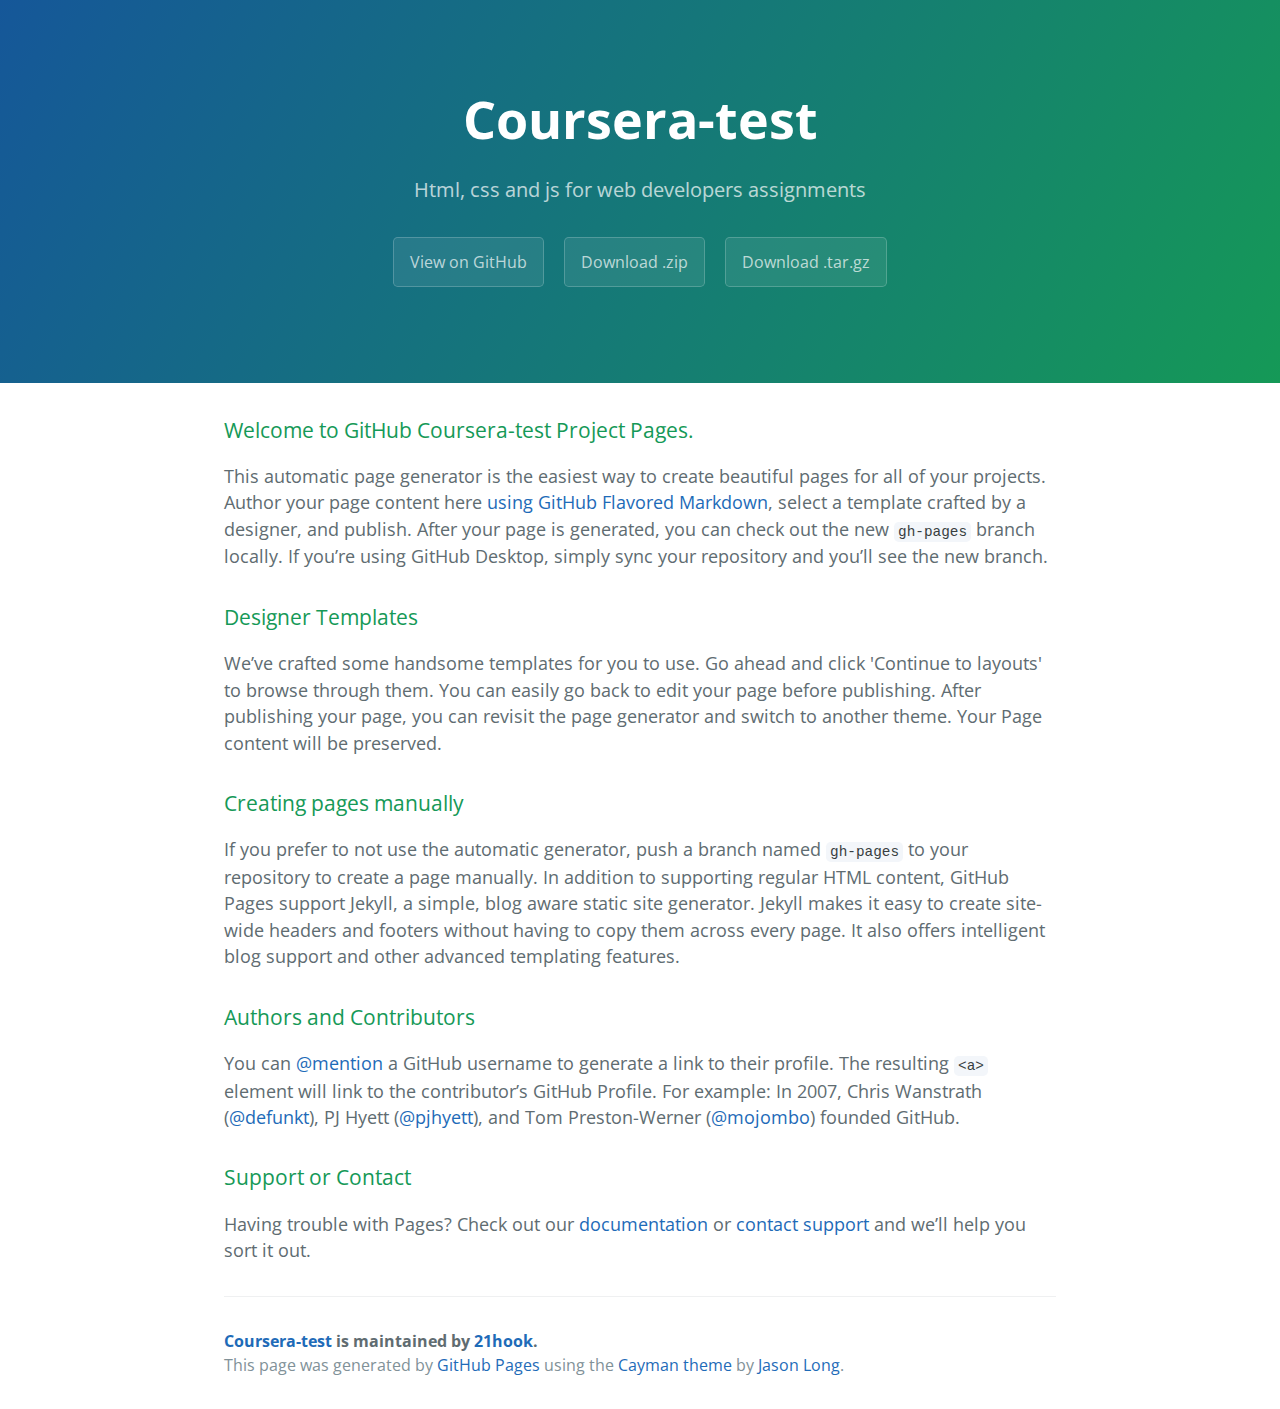
==== commit 41c49e14: "Create gh-pages branch via GitHub" ====
--- a/index.html
+++ b/index.html
@@ -1,45 +1,26 @@
-<!doctype html>
-<html>
+<!DOCTYPE html>
+<html lang="en-us">
   <head>
-    <meta charset="utf-8">
-    <meta http-equiv="X-UA-Compatible" content="chrome=1">
+    <meta charset="UTF-8">
     <title>Coursera-test by 21hook</title>
-    <link rel="stylesheet" href="stylesheets/styles.css">
-    <link rel="stylesheet" href="stylesheets/github-dark.css">
-    <script src="https://ajax.googleapis.com/ajax/libs/jquery/1.7.1/jquery.min.js"></script>
-    <script src="javascripts/respond.js"></script>
-    <!--[if lt IE 9]>
-      <script src="//html5shiv.googlecode.com/svn/trunk/html5.js"></script>
-    <![endif]-->
-    <!--[if lt IE 8]>
-    <link rel="stylesheet" href="stylesheets/ie.css">
-    <![endif]-->
-    <meta name="viewport" content="width=device-width, initial-scale=1, user-scalable=no">
-
+    <meta name="viewport" content="width=device-width, initial-scale=1">
+    <link rel="stylesheet" type="text/css" href="stylesheets/normalize.css" media="screen">
+    <link href='https://fonts.googleapis.com/css?family=Open+Sans:400,700' rel='stylesheet' type='text/css'>
+    <link rel="stylesheet" type="text/css" href="stylesheets/stylesheet.css" media="screen">
+    <link rel="stylesheet" type="text/css" href="stylesheets/github-light.css" media="screen">
   </head>
   <body>
-      <div id="header">
-        <nav>
-          <li class="fork"><a href="https://github.com/21hook/coursera-test">View On GitHub</a></li>
-          <li class="downloads"><a href="https://github.com/21hook/coursera-test/zipball/master">ZIP</a></li>
-          <li class="downloads"><a href="https://github.com/21hook/coursera-test/tarball/master">TAR</a></li>
-          <li class="title">DOWNLOADS</li>
-        </nav>
-      </div><!-- end header -->
+    <section class="page-header">
+      <h1 class="project-name">Coursera-test</h1>
+      <h2 class="project-tagline">Html, css and js for web developers assignments</h2>
+      <a href="https://github.com/21hook/coursera-test" class="btn">View on GitHub</a>
+      <a href="https://github.com/21hook/coursera-test/zipball/master" class="btn">Download .zip</a>
+      <a href="https://github.com/21hook/coursera-test/tarball/master" class="btn">Download .tar.gz</a>
+    </section>
 
-    <div class="wrapper">
-
-      <section>
-        <div id="title">
-          <h1>Coursera-test</h1>
-          <p>Html, css and js for web developers assignments</p>
-          <hr>
-          <span class="credits left">Project maintained by <a href="https://github.com/21hook">21hook</a></span>
-          <span class="credits right">Hosted on GitHub Pages &mdash; Theme by <a href="https://twitter.com/michigangraham">mattgraham</a></span>
-        </div>
-
-        <h3>
-<a id="welcome-to-github-pages" class="anchor" href="#welcome-to-github-pages" aria-hidden="true"><span aria-hidden="true" class="octicon octicon-link"></span></a>Welcome to GitHub Pages.</h3>
+    <section class="main-content">
+      <h3>
+<a id="welcome-to-github-coursera-test-project-pages" class="anchor" href="#welcome-to-github-coursera-test-project-pages" aria-hidden="true"><span aria-hidden="true" class="octicon octicon-link"></span></a>Welcome to GitHub Coursera-test Project Pages.</h3>
 
 <p>This automatic page generator is the easiest way to create beautiful pages for all of your projects. Author your page content here <a href="https://guides.github.com/features/mastering-markdown/">using GitHub Flavored Markdown</a>, select a template crafted by a designer, and publish. After your page is generated, you can check out the new <code>gh-pages</code> branch locally. If you’re using GitHub Desktop, simply sync your repository and you’ll see the new branch.</p>
 
@@ -62,10 +43,15 @@
 <a id="support-or-contact" class="anchor" href="#support-or-contact" aria-hidden="true"><span aria-hidden="true" class="octicon octicon-link"></span></a>Support or Contact</h3>
 
 <p>Having trouble with Pages? Check out our <a href="https://help.github.com/pages">documentation</a> or <a href="https://github.com/contact">contact support</a> and we’ll help you sort it out.</p>
-      </section>
 
-    </div>
-    <!--[if !IE]><script>fixScale(document);</script><![endif]-->
-    
+      <footer class="site-footer">
+        <span class="site-footer-owner"><a href="https://github.com/21hook/coursera-test">Coursera-test</a> is maintained by <a href="https://github.com/21hook">21hook</a>.</span>
+
+        <span class="site-footer-credits">This page was generated by <a href="https://pages.github.com">GitHub Pages</a> using the <a href="https://github.com/jasonlong/cayman-theme">Cayman theme</a> by <a href="https://twitter.com/jasonlong">Jason Long</a>.</span>
+      </footer>
+
+    </section>
+
+  
   </body>
 </html>
--- a/stylesheets/stylesheet.css
+++ b/stylesheets/stylesheet.css
@@ -0,0 +1,245 @@
+* {
+  box-sizing: border-box; }
+
+body {
+  padding: 0;
+  margin: 0;
+  font-family: "Open Sans", "Helvetica Neue", Helvetica, Arial, sans-serif;
+  font-size: 16px;
+  line-height: 1.5;
+  color: #606c71; }
+
+a {
+  color: #1e6bb8;
+  text-decoration: none; }
+  a:hover {
+    text-decoration: underline; }
+
+.btn {
+  display: inline-block;
+  margin-bottom: 1rem;
+  color: rgba(255, 255, 255, 0.7);
+  background-color: rgba(255, 255, 255, 0.08);
+  border-color: rgba(255, 255, 255, 0.2);
+  border-style: solid;
+  border-width: 1px;
+  border-radius: 0.3rem;
+  transition: color 0.2s, background-color 0.2s, border-color 0.2s; }
+  .btn + .btn {
+    margin-left: 1rem; }
+
+.btn:hover {
+  color: rgba(255, 255, 255, 0.8);
+  text-decoration: none;
+  background-color: rgba(255, 255, 255, 0.2);
+  border-color: rgba(255, 255, 255, 0.3); }
+
+@media screen and (min-width: 64em) {
+  .btn {
+    padding: 0.75rem 1rem; } }
+
+@media screen and (min-width: 42em) and (max-width: 64em) {
+  .btn {
+    padding: 0.6rem 0.9rem;
+    font-size: 0.9rem; } }
+
+@media screen and (max-width: 42em) {
+  .btn {
+    display: block;
+    width: 100%;
+    padding: 0.75rem;
+    font-size: 0.9rem; }
+    .btn + .btn {
+      margin-top: 1rem;
+      margin-left: 0; } }
+
+.page-header {
+  color: #fff;
+  text-align: center;
+  background-color: #159957;
+  background-image: linear-gradient(120deg, #155799, #159957); }
+
+@media screen and (min-width: 64em) {
+  .page-header {
+    padding: 5rem 6rem; } }
+
+@media screen and (min-width: 42em) and (max-width: 64em) {
+  .page-header {
+    padding: 3rem 4rem; } }
+
+@media screen and (max-width: 42em) {
+  .page-header {
+    padding: 2rem 1rem; } }
+
+.project-name {
+  margin-top: 0;
+  margin-bottom: 0.1rem; }
+
+@media screen and (min-width: 64em) {
+  .project-name {
+    font-size: 3.25rem; } }
+
+@media screen and (min-width: 42em) and (max-width: 64em) {
+  .project-name {
+    font-size: 2.25rem; } }
+
+@media screen and (max-width: 42em) {
+  .project-name {
+    font-size: 1.75rem; } }
+
+.project-tagline {
+  margin-bottom: 2rem;
+  font-weight: normal;
+  opacity: 0.7; }
+
+@media screen and (min-width: 64em) {
+  .project-tagline {
+    font-size: 1.25rem; } }
+
+@media screen and (min-width: 42em) and (max-width: 64em) {
+  .project-tagline {
+    font-size: 1.15rem; } }
+
+@media screen and (max-width: 42em) {
+  .project-tagline {
+    font-size: 1rem; } }
+
+.main-content :first-child {
+  margin-top: 0; }
+.main-content img {
+  max-width: 100%; }
+.main-content h1, .main-content h2, .main-content h3, .main-content h4, .main-content h5, .main-content h6 {
+  margin-top: 2rem;
+  margin-bottom: 1rem;
+  font-weight: normal;
+  color: #159957; }
+.main-content p {
+  margin-bottom: 1em; }
+.main-content code {
+  padding: 2px 4px;
+  font-family: Consolas, "Liberation Mono", Menlo, Courier, monospace;
+  font-size: 0.9rem;
+  color: #383e41;
+  background-color: #f3f6fa;
+  border-radius: 0.3rem; }
+.main-content pre {
+  padding: 0.8rem;
+  margin-top: 0;
+  margin-bottom: 1rem;
+  font: 1rem Consolas, "Liberation Mono", Menlo, Courier, monospace;
+  color: #567482;
+  word-wrap: normal;
+  background-color: #f3f6fa;
+  border: solid 1px #dce6f0;
+  border-radius: 0.3rem; }
+  .main-content pre > code {
+    padding: 0;
+    margin: 0;
+    font-size: 0.9rem;
+    color: #567482;
+    word-break: normal;
+    white-space: pre;
+    background: transparent;
+    border: 0; }
+.main-content .highlight {
+  margin-bottom: 1rem; }
+  .main-content .highlight pre {
+    margin-bottom: 0;
+    word-break: normal; }
+.main-content .highlight pre, .main-content pre {
+  padding: 0.8rem;
+  overflow: auto;
+  font-size: 0.9rem;
+  line-height: 1.45;
+  border-radius: 0.3rem; }
+.main-content pre code, .main-content pre tt {
+  display: inline;
+  max-width: initial;
+  padding: 0;
+  margin: 0;
+  overflow: initial;
+  line-height: inherit;
+  word-wrap: normal;
+  background-color: transparent;
+  border: 0; }
+  .main-content pre code:before, .main-content pre code:after, .main-content pre tt:before, .main-content pre tt:after {
+    content: normal; }
+.main-content ul, .main-content ol {
+  margin-top: 0; }
+.main-content blockquote {
+  padding: 0 1rem;
+  margin-left: 0;
+  color: #819198;
+  border-left: 0.3rem solid #dce6f0; }
+  .main-content blockquote > :first-child {
+    margin-top: 0; }
+  .main-content blockquote > :last-child {
+    margin-bottom: 0; }
+.main-content table {
+  display: block;
+  width: 100%;
+  overflow: auto;
+  word-break: normal;
+  word-break: keep-all; }
+  .main-content table th {
+    font-weight: bold; }
+  .main-content table th, .main-content table td {
+    padding: 0.5rem 1rem;
+    border: 1px solid #e9ebec; }
+.main-content dl {
+  padding: 0; }
+  .main-content dl dt {
+    padding: 0;
+    margin-top: 1rem;
+    font-size: 1rem;
+    font-weight: bold; }
+  .main-content dl dd {
+    padding: 0;
+    margin-bottom: 1rem; }
+.main-content hr {
+  height: 2px;
+  padding: 0;
+  margin: 1rem 0;
+  background-color: #eff0f1;
+  border: 0; }
+
+@media screen and (min-width: 64em) {
+  .main-content {
+    max-width: 64rem;
+    padding: 2rem 6rem;
+    margin: 0 auto;
+    font-size: 1.1rem; } }
+
+@media screen and (min-width: 42em) and (max-width: 64em) {
+  .main-content {
+    padding: 2rem 4rem;
+    font-size: 1.1rem; } }
+
+@media screen and (max-width: 42em) {
+  .main-content {
+    padding: 2rem 1rem;
+    font-size: 1rem; } }
+
+.site-footer {
+  padding-top: 2rem;
+  margin-top: 2rem;
+  border-top: solid 1px #eff0f1; }
+
+.site-footer-owner {
+  display: block;
+  font-weight: bold; }
+
+.site-footer-credits {
+  color: #819198; }
+
+@media screen and (min-width: 64em) {
+  .site-footer {
+    font-size: 1rem; } }
+
+@media screen and (min-width: 42em) and (max-width: 64em) {
+  .site-footer {
+    font-size: 1rem; } }
+
+@media screen and (max-width: 42em) {
+  .site-footer {
+    font-size: 0.9rem; } }
--- a/stylesheets/github-light.css
+++ b/stylesheets/github-light.css
@@ -0,0 +1,124 @@
+/*
+The MIT License (MIT)
+
+Copyright (c) 2015 GitHub, Inc.
+
+Permission is hereby granted, free of charge, to any person obtaining a copy
+of this software and associated documentation files (the "Software"), to deal
+in the Software without restriction, including without limitation the rights
+to use, copy, modify, merge, publish, distribute, sublicense, and/or sell
+copies of the Software, and to permit persons to whom the Software is
+furnished to do so, subject to the following conditions:
+
+The above copyright notice and this permission notice shall be included in all
+copies or substantial portions of the Software.
+
+THE SOFTWARE IS PROVIDED "AS IS", WITHOUT WARRANTY OF ANY KIND, EXPRESS OR
+IMPLIED, INCLUDING BUT NOT LIMITED TO THE WARRANTIES OF MERCHANTABILITY,
+FITNESS FOR A PARTICULAR PURPOSE AND NONINFRINGEMENT. IN NO EVENT SHALL THE
+AUTHORS OR COPYRIGHT HOLDERS BE LIABLE FOR ANY CLAIM, DAMAGES OR OTHER
+LIABILITY, WHETHER IN AN ACTION OF CONTRACT, TORT OR OTHERWISE, ARISING FROM,
+OUT OF OR IN CONNECTION WITH THE SOFTWARE OR THE USE OR OTHER DEALINGS IN THE
+SOFTWARE.
+
+*/
+
+.pl-c /* comment */ {
+  color: #969896;
+}
+
+.pl-c1      /* constant, markup.raw, meta.diff.header, meta.module-reference, meta.property-name, support, support.constant, support.variable, variable.other.constant */,
+.pl-s .pl-v /* string variable */ {
+  color: #0086b3;
+}
+
+.pl-e  /* entity */,
+.pl-en /* entity.name */ {
+  color: #795da3;
+}
+
+.pl-s .pl-s1 /* string source */,
+.pl-smi      /* storage.modifier.import, storage.modifier.package, storage.type.java, variable.other, variable.parameter.function */ {
+  color: #333;
+}
+
+.pl-ent /* entity.name.tag */ {
+  color: #63a35c;
+}
+
+.pl-k /* keyword, storage, storage.type */ {
+  color: #a71d5d;
+}
+
+.pl-pds              /* punctuation.definition.string, string.regexp.character-class */,
+.pl-s                /* string */,
+.pl-s .pl-pse .pl-s1 /* string punctuation.section.embedded source */,
+.pl-sr               /* string.regexp */,
+.pl-sr .pl-cce       /* string.regexp constant.character.escape */,
+.pl-sr .pl-sra       /* string.regexp string.regexp.arbitrary-repitition */,
+.pl-sr .pl-sre       /* string.regexp source.ruby.embedded */ {
+  color: #183691;
+}
+
+.pl-v /* variable */ {
+  color: #ed6a43;
+}
+
+.pl-id /* invalid.deprecated */ {
+  color: #b52a1d;
+}
+
+.pl-ii /* invalid.illegal */ {
+  background-color: #b52a1d;
+  color: #f8f8f8;
+}
+
+.pl-sr .pl-cce /* string.regexp constant.character.escape */ {
+  color: #63a35c;
+  font-weight: bold;
+}
+
+.pl-ml /* markup.list */ {
+  color: #693a17;
+}
+
+.pl-mh        /* markup.heading */,
+.pl-mh .pl-en /* markup.heading entity.name */,
+.pl-ms        /* meta.separator */ {
+  color: #1d3e81;
+  font-weight: bold;
+}
+
+.pl-mq /* markup.quote */ {
+  color: #008080;
+}
+
+.pl-mi /* markup.italic */ {
+  color: #333;
+  font-style: italic;
+}
+
+.pl-mb /* markup.bold */ {
+  color: #333;
+  font-weight: bold;
+}
+
+.pl-md /* markup.deleted, meta.diff.header.from-file */ {
+  background-color: #ffecec;
+  color: #bd2c00;
+}
+
+.pl-mi1 /* markup.inserted, meta.diff.header.to-file */ {
+  background-color: #eaffea;
+  color: #55a532;
+}
+
+.pl-mdr /* meta.diff.range */ {
+  color: #795da3;
+  font-weight: bold;
+}
+
+.pl-mo /* meta.output */ {
+  color: #1d3e81;
+}
+
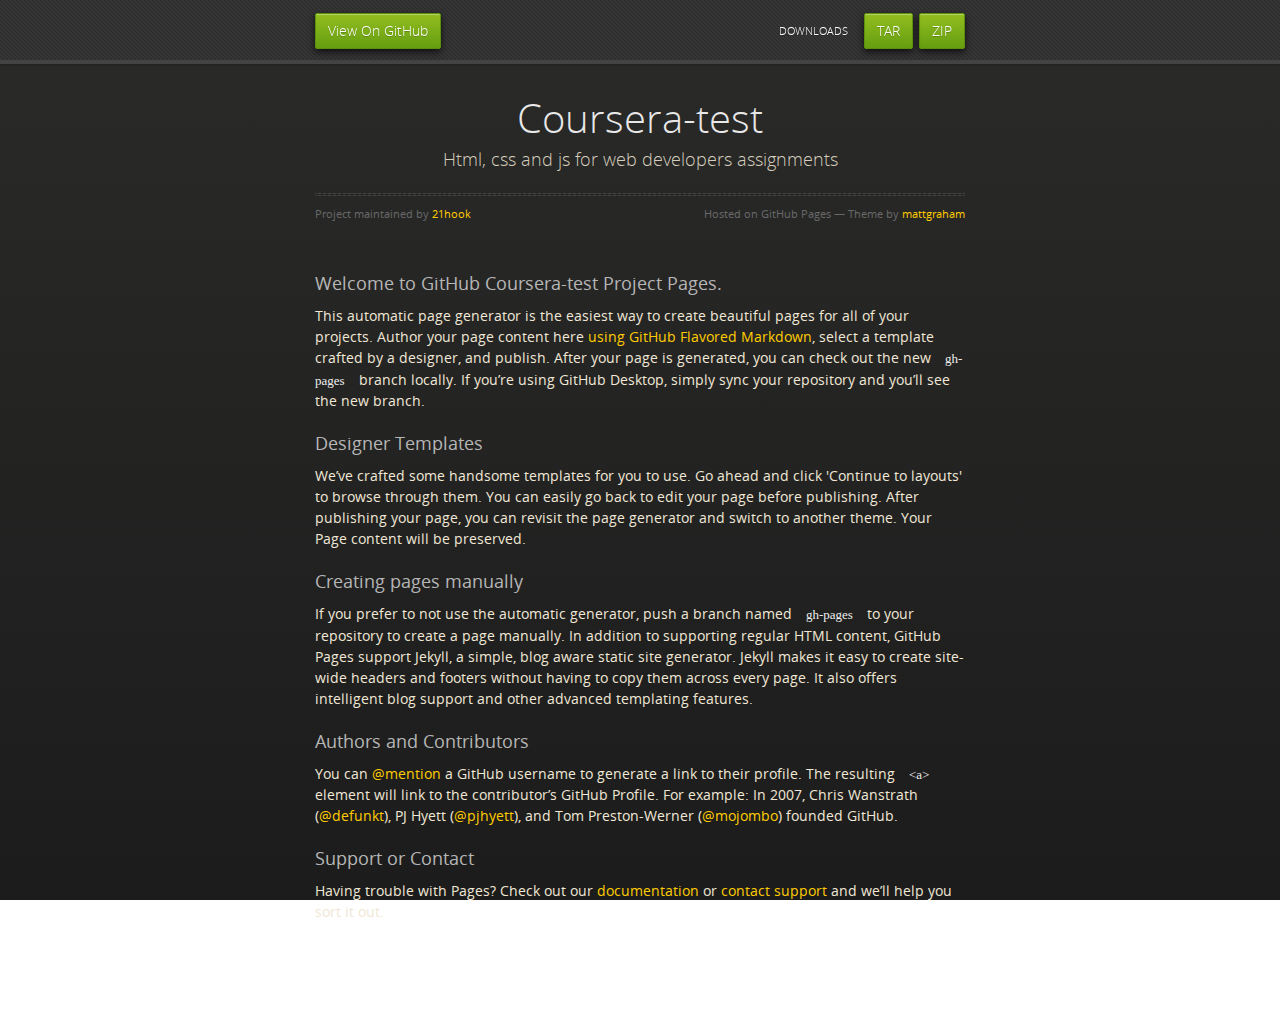
==== commit df0c7672: "Create gh-pages branch via GitHub" ====
--- a/index.html
+++ b/index.html
@@ -1,25 +1,44 @@
-<!DOCTYPE html>
-<html lang="en-us">
+<!doctype html>
+<html>
   <head>
-    <meta charset="UTF-8">
+    <meta charset="utf-8">
+    <meta http-equiv="X-UA-Compatible" content="chrome=1">
     <title>Coursera-test by 21hook</title>
-    <meta name="viewport" content="width=device-width, initial-scale=1">
-    <link rel="stylesheet" type="text/css" href="stylesheets/normalize.css" media="screen">
-    <link href='https://fonts.googleapis.com/css?family=Open+Sans:400,700' rel='stylesheet' type='text/css'>
-    <link rel="stylesheet" type="text/css" href="stylesheets/stylesheet.css" media="screen">
-    <link rel="stylesheet" type="text/css" href="stylesheets/github-light.css" media="screen">
+    <link rel="stylesheet" href="stylesheets/styles.css">
+    <link rel="stylesheet" href="stylesheets/github-dark.css">
+    <script src="https://ajax.googleapis.com/ajax/libs/jquery/1.7.1/jquery.min.js"></script>
+    <script src="javascripts/respond.js"></script>
+    <!--[if lt IE 9]>
+      <script src="//html5shiv.googlecode.com/svn/trunk/html5.js"></script>
+    <![endif]-->
+    <!--[if lt IE 8]>
+    <link rel="stylesheet" href="stylesheets/ie.css">
+    <![endif]-->
+    <meta name="viewport" content="width=device-width, initial-scale=1, user-scalable=no">
+
   </head>
   <body>
-    <section class="page-header">
-      <h1 class="project-name">Coursera-test</h1>
-      <h2 class="project-tagline">Html, css and js for web developers assignments</h2>
-      <a href="https://github.com/21hook/coursera-test" class="btn">View on GitHub</a>
-      <a href="https://github.com/21hook/coursera-test/zipball/master" class="btn">Download .zip</a>
-      <a href="https://github.com/21hook/coursera-test/tarball/master" class="btn">Download .tar.gz</a>
-    </section>
+      <div id="header">
+        <nav>
+          <li class="fork"><a href="https://github.com/21hook/coursera-test">View On GitHub</a></li>
+          <li class="downloads"><a href="https://github.com/21hook/coursera-test/zipball/master">ZIP</a></li>
+          <li class="downloads"><a href="https://github.com/21hook/coursera-test/tarball/master">TAR</a></li>
+          <li class="title">DOWNLOADS</li>
+        </nav>
+      </div><!-- end header -->
 
-    <section class="main-content">
-      <h3>
+    <div class="wrapper">
+
+      <section>
+        <div id="title">
+          <h1>Coursera-test</h1>
+          <p>Html, css and js for web developers assignments</p>
+          <hr>
+          <span class="credits left">Project maintained by <a href="https://github.com/21hook">21hook</a></span>
+          <span class="credits right">Hosted on GitHub Pages &mdash; Theme by <a href="https://twitter.com/michigangraham">mattgraham</a></span>
+        </div>
+
+        <h3>
 <a id="welcome-to-github-coursera-test-project-pages" class="anchor" href="#welcome-to-github-coursera-test-project-pages" aria-hidden="true"><span aria-hidden="true" class="octicon octicon-link"></span></a>Welcome to GitHub Coursera-test Project Pages.</h3>
 
 <p>This automatic page generator is the easiest way to create beautiful pages for all of your projects. Author your page content here <a href="https://guides.github.com/features/mastering-markdown/">using GitHub Flavored Markdown</a>, select a template crafted by a designer, and publish. After your page is generated, you can check out the new <code>gh-pages</code> branch locally. If you’re using GitHub Desktop, simply sync your repository and you’ll see the new branch.</p>
@@ -43,15 +62,10 @@
 <a id="support-or-contact" class="anchor" href="#support-or-contact" aria-hidden="true"><span aria-hidden="true" class="octicon octicon-link"></span></a>Support or Contact</h3>
 
 <p>Having trouble with Pages? Check out our <a href="https://help.github.com/pages">documentation</a> or <a href="https://github.com/contact">contact support</a> and we’ll help you sort it out.</p>
+      </section>
 
-      <footer class="site-footer">
-        <span class="site-footer-owner"><a href="https://github.com/21hook/coursera-test">Coursera-test</a> is maintained by <a href="https://github.com/21hook">21hook</a>.</span>
-
-        <span class="site-footer-credits">This page was generated by <a href="https://pages.github.com">GitHub Pages</a> using the <a href="https://github.com/jasonlong/cayman-theme">Cayman theme</a> by <a href="https://twitter.com/jasonlong">Jason Long</a>.</span>
-      </footer>
-
-    </section>
-
-  
+    </div>
+    <!--[if !IE]><script>fixScale(document);</script><![endif]-->
+    
   </body>
 </html>
--- a/stylesheets/styles.css
+++ b/stylesheets/styles.css
@@ -0,0 +1,851 @@
+@font-face {
+  font-family: 'OpenSansLight';
+  src: url("../fonts/OpenSans-Light-webfont.eot");
+  src: url("../fonts/OpenSans-Light-webfont.eot?#iefix") format("embedded-opentype"), url("../fonts/OpenSans-Light-webfont.woff") format("woff"), url("../fonts/OpenSans-Light-webfont.ttf") format("truetype"), url("../fonts/OpenSans-Light-webfont.svg#OpenSansLight") format("svg");
+  font-weight: normal;
+  font-style: normal;
+}
+
+@font-face {
+  font-family: 'OpenSansLightItalic';
+  src: url("../fonts/OpenSans-LightItalic-webfont.eot");
+  src: url("../fonts/OpenSans-LightItalic-webfont.eot?#iefix") format("embedded-opentype"), url("../fonts/OpenSans-LightItalic-webfont.woff") format("woff"), url("../fonts/OpenSans-LightItalic-webfont.ttf") format("truetype"), url("../fonts/OpenSans-LightItalic-webfont.svg#OpenSansLightItalic") format("svg");
+  font-weight: normal;
+  font-style: normal;
+}
+
+@font-face {
+  font-family: 'OpenSansRegular';
+  src: url("../fonts/OpenSans-Regular-webfont.eot");
+  src: url("../fonts/OpenSans-Regular-webfont.eot?#iefix") format("embedded-opentype"), url("../fonts/OpenSans-Regular-webfont.woff") format("woff"), url("../fonts/OpenSans-Regular-webfont.ttf") format("truetype"), url("../fonts/OpenSans-Regular-webfont.svg#OpenSansRegular") format("svg");
+  font-weight: normal;
+  font-style: normal;
+  -webkit-font-smoothing: antialiased;
+}
+
+@font-face {
+  font-family: 'OpenSansItalic';
+  src: url("../fonts/OpenSans-Italic-webfont.eot");
+  src: url("../fonts/OpenSans-Italic-webfont.eot?#iefix") format("embedded-opentype"), url("../fonts/OpenSans-Italic-webfont.woff") format("woff"), url("../fonts/OpenSans-Italic-webfont.ttf") format("truetype"), url("../fonts/OpenSans-Italic-webfont.svg#OpenSansItalic") format("svg");
+  font-weight: normal;
+  font-style: normal;
+  -webkit-font-smoothing: antialiased;
+}
+
+@font-face {
+  font-family: 'OpenSansSemibold';
+  src: url("../fonts/OpenSans-Semibold-webfont.eot");
+  src: url("../fonts/OpenSans-Semibold-webfont.eot?#iefix") format("embedded-opentype"), url("../fonts/OpenSans-Semibold-webfont.woff") format("woff"), url("../fonts/OpenSans-Semibold-webfont.ttf") format("truetype"), url("../fonts/OpenSans-Semibold-webfont.svg#OpenSansSemibold") format("svg");
+  font-weight: normal;
+  font-style: normal;
+  -webkit-font-smoothing: antialiased;
+}
+
+@font-face {
+  font-family: 'OpenSansSemiboldItalic';
+  src: url("../fonts/OpenSans-SemiboldItalic-webfont.eot");
+  src: url("../fonts/OpenSans-SemiboldItalic-webfont.eot?#iefix") format("embedded-opentype"), url("../fonts/OpenSans-SemiboldItalic-webfont.woff") format("woff"), url("../fonts/OpenSans-SemiboldItalic-webfont.ttf") format("truetype"), url("../fonts/OpenSans-SemiboldItalic-webfont.svg#OpenSansSemiboldItalic") format("svg");
+  font-weight: normal;
+  font-style: normal;
+  -webkit-font-smoothing: antialiased;
+}
+
+@font-face {
+  font-family: 'OpenSansBold';
+  src: url("../fonts/OpenSans-Bold-webfont.eot");
+  src: url("../fonts/OpenSans-Bold-webfont.eot?#iefix") format("embedded-opentype"), url("../fonts/OpenSans-Bold-webfont.woff") format("woff"), url("../fonts/OpenSans-Bold-webfont.ttf") format("truetype"), url("../fonts/OpenSans-Bold-webfont.svg#OpenSansBold") format("svg");
+  font-weight: normal;
+  font-style: normal;
+  -webkit-font-smoothing: antialiased;
+}
+
+@font-face {
+  font-family: 'OpenSansBoldItalic';
+  src: url("../fonts/OpenSans-BoldItalic-webfont.eot");
+  src: url("../fonts/OpenSans-BoldItalic-webfont.eot?#iefix") format("embedded-opentype"), url("../fonts/OpenSans-BoldItalic-webfont.woff") format("woff"), url("../fonts/OpenSans-BoldItalic-webfont.ttf") format("truetype"), url("../fonts/OpenSans-BoldItalic-webfont.svg#OpenSansBoldItalic") format("svg");
+  font-weight: normal;
+  font-style: normal;
+  -webkit-font-smoothing: antialiased;
+}
+
+/* normalize.css 2012-02-07T12:37 UTC - https://github.com/necolas/normalize.css */
+/* =============================================================================
+   HTML5 display definitions
+   ========================================================================== */
+/*
+ * Corrects block display not defined in IE6/7/8/9 & FF3
+ */
+article,
+aside,
+details,
+figcaption,
+figure,
+footer,
+header,
+hgroup,
+nav,
+section,
+summary {
+  display: block;
+}
+
+/*
+ * Corrects inline-block display not defined in IE6/7/8/9 & FF3
+ */
+audio,
+canvas,
+video {
+  display: inline-block;
+  *display: inline;
+  *zoom: 1;
+}
+
+/*
+ * Prevents modern browsers from displaying 'audio' without controls
+ */
+audio:not([controls]) {
+  display: none;
+}
+
+/*
+ * Addresses styling for 'hidden' attribute not present in IE7/8/9, FF3, S4
+ * Known issue: no IE6 support
+ */
+[hidden] {
+  display: none;
+}
+
+/* =============================================================================
+   Base
+   ========================================================================== */
+/*
+ * 1. Corrects text resizing oddly in IE6/7 when body font-size is set using em units
+ *    http://clagnut.com/blog/348/#c790
+ * 2. Prevents iOS text size adjust after orientation change, without disabling user zoom
+ *    www.456bereastreet.com/archive/201012/controlling_text_size_in_safari_for_ios_without_disabling_user_zoom/
+ */
+html {
+  font-size: 100%;
+  /* 1 */
+  -webkit-text-size-adjust: 100%;
+  /* 2 */
+  -ms-text-size-adjust: 100%;
+  /* 2 */
+}
+
+/*
+ * Addresses font-family inconsistency between 'textarea' and other form elements.
+ */
+html,
+button,
+input,
+select,
+textarea {
+  font-family: sans-serif;
+}
+
+/*
+ * Addresses margins handled incorrectly in IE6/7
+ */
+body {
+  margin: 0;
+}
+
+/* =============================================================================
+   Links
+   ========================================================================== */
+/*
+ * Addresses outline displayed oddly in Chrome
+ */
+a:focus {
+  outline: thin dotted;
+}
+
+/*
+ * Improves readability when focused and also mouse hovered in all browsers
+ * people.opera.com/patrickl/experiments/keyboard/test
+ */
+a:hover,
+a:active {
+  outline: 0;
+}
+
+/* =============================================================================
+   Typography
+   ========================================================================== */
+/*
+ * Addresses font sizes and margins set differently in IE6/7
+ * Addresses font sizes within 'section' and 'article' in FF4+, Chrome, S5
+ */
+h1 {
+  font-size: 2em;
+  margin: 0.67em 0;
+}
+
+h2 {
+  font-size: 1.5em;
+  margin: 0.83em 0;
+}
+
+h3 {
+  font-size: 1.17em;
+  margin: 1em 0;
+}
+
+h4 {
+  font-size: 1em;
+  margin: 1.33em 0;
+}
+
+h5 {
+  font-size: 0.83em;
+  margin: 1.67em 0;
+}
+
+h6 {
+  font-size: 0.75em;
+  margin: 2.33em 0;
+}
+
+/*
+ * Addresses styling not present in IE7/8/9, S5, Chrome
+ */
+abbr[title] {
+  border-bottom: 1px dotted;
+}
+
+/*
+ * Addresses style set to 'bolder' in FF3+, S4/5, Chrome
+*/
+b,
+strong {
+  font-weight: bold;
+}
+
+blockquote {
+  margin: 1em 40px;
+}
+
+/*
+ * Addresses styling not present in S5, Chrome
+ */
+dfn {
+  font-style: italic;
+}
+
+/*
+ * Addresses styling not present in IE6/7/8/9
+ */
+mark {
+  background: #ff0;
+  color: #000;
+}
+
+/*
+ * Addresses margins set differently in IE6/7
+ */
+p,
+pre {
+  margin: 1em 0;
+}
+
+/*
+ * Corrects font family set oddly in IE6, S4/5, Chrome
+ * en.wikipedia.org/wiki/User:Davidgothberg/Test59
+ */
+pre,
+code,
+kbd,
+samp {
+  font-family: monospace, serif;
+  _font-family: 'courier new', monospace;
+  font-size: 1em;
+}
+
+/*
+ * 1. Addresses CSS quotes not supported in IE6/7
+ * 2. Addresses quote property not supported in S4
+ */
+/* 1 */
+q {
+  quotes: none;
+}
+
+/* 2 */
+q:before,
+q:after {
+  content: '';
+  content: none;
+}
+
+small {
+  font-size: 75%;
+}
+
+/*
+ * Prevents sub and sup affecting line-height in all browsers
+ * gist.github.com/413930
+ */
+sub,
+sup {
+  font-size: 75%;
+  line-height: 0;
+  position: relative;
+  vertical-align: baseline;
+}
+
+sup {
+  top: -0.5em;
+}
+
+sub {
+  bottom: -0.25em;
+}
+
+/* =============================================================================
+   Lists
+   ========================================================================== */
+/*
+ * Addresses margins set differently in IE6/7
+ */
+dl,
+menu,
+ol,
+ul {
+  margin: 1em 0;
+}
+
+dd {
+  margin: 0 0 0 40px;
+}
+
+/*
+ * Addresses paddings set differently in IE6/7
+ */
+menu,
+ol,
+ul {
+  padding: 0 0 0 40px;
+}
+
+/*
+ * Corrects list images handled incorrectly in IE7
+ */
+nav ul,
+nav ol {
+  list-style: none;
+  list-style-image: none;
+}
+
+/* =============================================================================
+   Embedded content
+   ========================================================================== */
+/*
+ * 1. Removes border when inside 'a' element in IE6/7/8/9, FF3
+ * 2. Improves image quality when scaled in IE7
+ *    code.flickr.com/blog/2008/11/12/on-ui-quality-the-little-things-client-side-image-resizing/
+ */
+img {
+  border: 0;
+  /* 1 */
+  -ms-interpolation-mode: bicubic;
+  /* 2 */
+}
+
+/*
+ * Corrects overflow displayed oddly in IE9
+ */
+svg:not(:root) {
+  overflow: hidden;
+}
+
+/* =============================================================================
+   Figures
+   ========================================================================== */
+/*
+ * Addresses margin not present in IE6/7/8/9, S5, O11
+ */
+figure {
+  margin: 0;
+}
+
+/* =============================================================================
+   Forms
+   ========================================================================== */
+/*
+ * Corrects margin displayed oddly in IE6/7
+ */
+form {
+  margin: 0;
+}
+
+/*
+ * Define consistent border, margin, and padding
+ */
+fieldset {
+  border: 1px solid #c0c0c0;
+  margin: 0 2px;
+  padding: 0.35em 0.625em 0.75em;
+}
+
+/*
+ * 1. Corrects color not being inherited in IE6/7/8/9
+ * 2. Corrects text not wrapping in FF3 
+ * 3. Corrects alignment displayed oddly in IE6/7
+ */
+legend {
+  border: 0;
+  /* 1 */
+  padding: 0;
+  white-space: normal;
+  /* 2 */
+  *margin-left: -7px;
+  /* 3 */
+}
+
+/*
+ * 1. Corrects font size not being inherited in all browsers
+ * 2. Addresses margins set differently in IE6/7, FF3+, S5, Chrome
+ * 3. Improves appearance and consistency in all browsers
+ */
+button,
+input,
+select,
+textarea {
+  font-size: 100%;
+  /* 1 */
+  margin: 0;
+  /* 2 */
+  vertical-align: baseline;
+  /* 3 */
+  *vertical-align: middle;
+  /* 3 */
+}
+
+/*
+ * Addresses FF3/4 setting line-height on 'input' using !important in the UA stylesheet
+ */
+button,
+input {
+  line-height: normal;
+  /* 1 */
+}
+
+/*
+ * 1. Improves usability and consistency of cursor style between image-type 'input' and others
+ * 2. Corrects inability to style clickable 'input' types in iOS
+ * 3. Removes inner spacing in IE7 without affecting normal text inputs
+ *    Known issue: inner spacing remains in IE6
+ */
+button,
+input[type="button"],
+input[type="reset"],
+input[type="submit"] {
+  cursor: pointer;
+  /* 1 */
+  -webkit-appearance: button;
+  /* 2 */
+  *overflow: visible;
+  /* 3 */
+}
+
+/*
+ * Re-set default cursor for disabled elements
+ */
+button[disabled],
+input[disabled] {
+  cursor: default;
+}
+
+/*
+ * 1. Addresses box sizing set to content-box in IE8/9
+ * 2. Removes excess padding in IE8/9
+ * 3. Removes excess padding in IE7
+      Known issue: excess padding remains in IE6
+ */
+input[type="checkbox"],
+input[type="radio"] {
+  box-sizing: border-box;
+  /* 1 */
+  padding: 0;
+  /* 2 */
+  *height: 13px;
+  /* 3 */
+  *width: 13px;
+  /* 3 */
+}
+
+/*
+ * 1. Addresses appearance set to searchfield in S5, Chrome
+ * 2. Addresses box-sizing set to border-box in S5, Chrome (include -moz to future-proof)
+ */
+input[type="search"] {
+  -webkit-appearance: textfield;
+  /* 1 */
+  -moz-box-sizing: content-box;
+  -webkit-box-sizing: content-box;
+  /* 2 */
+  box-sizing: content-box;
+}
+
+/*
+ * Removes inner padding and search cancel button in S5, Chrome on OS X
+ */
+input[type="search"]::-webkit-search-decoration,
+input[type="search"]::-webkit-search-cancel-button {
+  -webkit-appearance: none;
+}
+
+/*
+ * Removes inner padding and border in FF3+
+ * www.sitepen.com/blog/2008/05/14/the-devils-in-the-details-fixing-dojos-toolbar-buttons/
+ */
+button::-moz-focus-inner,
+input::-moz-focus-inner {
+  border: 0;
+  padding: 0;
+}
+
+/*
+ * 1. Removes default vertical scrollbar in IE6/7/8/9
+ * 2. Improves readability and alignment in all browsers
+ */
+textarea {
+  overflow: auto;
+  /* 1 */
+  vertical-align: top;
+  /* 2 */
+}
+
+/* =============================================================================
+   Tables
+   ========================================================================== */
+/*
+ * Remove most spacing between table cells
+ */
+table {
+  border-collapse: collapse;
+  border-spacing: 0;
+}
+
+body {
+  padding: 0px 0 20px 0px;
+  margin: 0px;
+  font: 14px/1.5 "OpenSansRegular", "Helvetica Neue", Helvetica, Arial, sans-serif;
+  color: #f0e7d5;
+  font-weight: normal;
+  background: #252525;
+  background-attachment: fixed !important;
+  background: -webkit-gradient(linear, 50% 0%, 50% 100%, color-stop(0%, #2a2a29), color-stop(100%, #1c1c1c));
+  background: -webkit-linear-gradient(#2a2a29, #1c1c1c);
+  background: -moz-linear-gradient(#2a2a29, #1c1c1c);
+  background: -o-linear-gradient(#2a2a29, #1c1c1c);
+  background: -ms-linear-gradient(#2a2a29, #1c1c1c);
+  background: linear-gradient(#2a2a29, #1c1c1c);
+}
+
+h1, h2, h3, h4, h5, h6 {
+  color: #e8e8e8;
+  margin: 0 0 10px;
+  font-family: 'OpenSansRegular', "Helvetica Neue", Helvetica, Arial, sans-serif;
+  font-weight: normal;
+}
+
+p, ul, ol, table, pre, dl {
+  margin: 0 0 20px;
+}
+
+h1, h2, h3 {
+  line-height: 1.1;
+}
+
+h1 {
+  font-size: 28px;
+}
+
+h2 {
+  font-size: 24px;
+}
+
+h4, h5, h6 {
+  color: #e8e8e8;
+}
+
+h3 {
+  font-size: 18px;
+  line-height: 24px;
+  font-family: 'OpenSansRegular', "Helvetica Neue", Helvetica, Arial, sans-serif !important;
+  font-weight: normal;
+  color: #b6b6b6;
+}
+
+a {
+  color: #ffcc00;
+  font-weight: 400;
+  text-decoration: none;
+}
+a:hover {
+  color: #ffeb9b;
+}
+
+a small {
+  font-size: 11px;
+  color: #666;
+  margin-top: -0.6em;
+  display: block;
+}
+
+ul {
+  list-style-image: url("../images/bullet.png");
+}
+
+strong {
+  font-family: 'OpenSansBold', "Helvetica Neue", Helvetica, Arial, sans-serif !important;
+  font-weight: normal;
+}
+
+.wrapper {
+  max-width: 650px;
+  margin: 0 auto;
+  position: relative;
+  padding: 0 20px;
+}
+
+section img {
+  max-width: 100%;
+}
+
+blockquote {
+  border-left: 3px solid #ffcc00;
+  margin: 0;
+  padding: 0 0 0 20px;
+  font-style: italic;
+}
+
+code {
+  font-family: "Lucida Sans", Monaco, Bitstream Vera Sans Mono, Lucida Console, Terminal;
+  color: #efefef;
+  font-size: 13px;
+  margin: 0 4px;
+  padding: 4px 6px;
+  -moz-border-radius: 2px;
+  -webkit-border-radius: 2px;
+  -o-border-radius: 2px;
+  -ms-border-radius: 2px;
+  -khtml-border-radius: 2px;
+  border-radius: 2px;
+}
+
+pre {
+  padding: 8px 15px;
+  background: #191919;
+  -moz-border-radius: 2px;
+  -webkit-border-radius: 2px;
+  -o-border-radius: 2px;
+  -ms-border-radius: 2px;
+  -khtml-border-radius: 2px;
+  border-radius: 2px;
+  border: 1px solid #121212;
+  -moz-box-shadow: inset 0 1px 3px rgba(0, 0, 0, 0.3);
+  -webkit-box-shadow: inset 0 1px 3px rgba(0, 0, 0, 0.3);
+  -o-box-shadow: inset 0 1px 3px rgba(0, 0, 0, 0.3);
+  box-shadow: inset 0 1px 3px rgba(0, 0, 0, 0.3);
+  overflow: auto;
+  overflow-y: hidden;
+}
+pre code {
+  color: #efefef;
+  text-shadow: 0px 1px 0px #000;
+  margin: 0;
+  padding: 0;
+}
+
+table {
+  width: 100%;
+  border-collapse: collapse;
+}
+
+th {
+  text-align: left;
+  padding: 5px 10px;
+  border-bottom: 1px solid #434343;
+  color: #b6b6b6;
+  font-family: 'OpenSansSemibold', "Helvetica Neue", Helvetica, Arial, sans-serif !important;
+  font-weight: normal;
+}
+
+td {
+  text-align: left;
+  padding: 5px 10px;
+  border-bottom: 1px solid #434343;
+}
+
+hr {
+  border: 0;
+  outline: none;
+  height: 3px;
+  background: transparent url("../images/hr.gif") center center repeat-x;
+  margin: 0 0 20px;
+}
+
+dt {
+  color: #F0E7D5;
+  font-family: 'OpenSansSemibold', "Helvetica Neue", Helvetica, Arial, sans-serif !important;
+  font-weight: normal;
+}
+
+#header {
+  z-index: 100;
+  left: 0;
+  top: 0px;
+  height: 60px;
+  width: 100%;
+  position: fixed;
+  background: url(../images/nav-bg.gif) #353535;
+  border-bottom: 4px solid #434343;
+  -moz-box-shadow: 0px 1px 3px rgba(0, 0, 0, 0.25);
+  -webkit-box-shadow: 0px 1px 3px rgba(0, 0, 0, 0.25);
+  -o-box-shadow: 0px 1px 3px rgba(0, 0, 0, 0.25);
+  box-shadow: 0px 1px 3px rgba(0, 0, 0, 0.25);
+}
+#header nav {
+  max-width: 650px;
+  margin: 0 auto;
+  padding: 0 10px;
+  background: blue;
+  margin: 6px auto;
+}
+#header nav li {
+  font-family: 'OpenSansLight', "Helvetica Neue", Helvetica, Arial, sans-serif;
+  font-weight: normal;
+  list-style: none;
+  display: inline;
+  color: white;
+  line-height: 50px;
+  text-shadow: 0px 1px 0px rgba(0, 0, 0, 0.2);
+  font-size: 14px;
+}
+#header nav li a {
+  color: white;
+  border: 1px solid #5d910b;
+  background: -webkit-gradient(linear, 50% 0%, 50% 100%, color-stop(0%, #93bd20), color-stop(100%, #659e10));
+  background: -webkit-linear-gradient(#93bd20, #659e10);
+  background: -moz-linear-gradient(#93bd20, #659e10);
+  background: -o-linear-gradient(#93bd20, #659e10);
+  background: -ms-linear-gradient(#93bd20, #659e10);
+  background: linear-gradient(#93bd20, #659e10);
+  -moz-border-radius: 2px;
+  -webkit-border-radius: 2px;
+  -o-border-radius: 2px;
+  -ms-border-radius: 2px;
+  -khtml-border-radius: 2px;
+  border-radius: 2px;
+  -moz-box-shadow: inset 0px 1px 0px rgba(255, 255, 255, 0.3), 0px 3px 7px rgba(0, 0, 0, 0.7);
+  -webkit-box-shadow: inset 0px 1px 0px rgba(255, 255, 255, 0.3), 0px 3px 7px rgba(0, 0, 0, 0.7);
+  -o-box-shadow: inset 0px 1px 0px rgba(255, 255, 255, 0.3), 0px 3px 7px rgba(0, 0, 0, 0.7);
+  box-shadow: inset 0px 1px 0px rgba(255, 255, 255, 0.3), 0px 3px 7px rgba(0, 0, 0, 0.7);
+  background-color: #93bd20;
+  padding: 10px 12px;
+  margin-top: 6px;
+  line-height: 14px;
+  font-size: 14px;
+  display: inline-block;
+  text-align: center;
+}
+#header nav li a:hover {
+  background: -webkit-gradient(linear, 50% 0%, 50% 100%, color-stop(0%, #749619), color-stop(100%, #527f0e));
+  background: -webkit-linear-gradient(#749619, #527f0e);
+  background: -moz-linear-gradient(#749619, #527f0e);
+  background: -o-linear-gradient(#749619, #527f0e);
+  background: -ms-linear-gradient(#749619, #527f0e);
+  background: linear-gradient(#749619, #527f0e);
+  background-color: #659e10;
+  border: 1px solid #527f0e;
+  -moz-box-shadow: inset 0px 1px 1px rgba(0, 0, 0, 0.2), 0px 1px 0px rgba(0, 0, 0, 0);
+  -webkit-box-shadow: inset 0px 1px 1px rgba(0, 0, 0, 0.2), 0px 1px 0px rgba(0, 0, 0, 0);
+  -o-box-shadow: inset 0px 1px 1px rgba(0, 0, 0, 0.2), 0px 1px 0px rgba(0, 0, 0, 0);
+  box-shadow: inset 0px 1px 1px rgba(0, 0, 0, 0.2), 0px 1px 0px rgba(0, 0, 0, 0);
+}
+#header nav li.fork {
+  float: left;
+  margin-left: 0px;
+}
+#header nav li.downloads {
+  float: right;
+  margin-left: 6px;
+}
+#header nav li.title {
+  float: right;
+  margin-right: 10px;
+  font-size: 11px;
+}
+
+section {
+  max-width: 650px;
+  padding: 30px 0px 50px 0px;
+  margin: 20px 0;
+  margin-top: 70px;
+}
+section #title {
+  border: 0;
+  outline: none;
+  margin: 0 0 50px 0;
+  padding: 0 0 5px 0;
+}
+section #title h1 {
+  font-family: 'OpenSansLight', "Helvetica Neue", Helvetica, Arial, sans-serif;
+  font-weight: normal;
+  font-size: 40px;
+  text-align: center;
+  line-height: 36px;
+}
+section #title p {
+  color: #d7cfbe;
+  font-family: 'OpenSansLight', "Helvetica Neue", Helvetica, Arial, sans-serif;
+  font-weight: normal;
+  font-size: 18px;
+  text-align: center;
+}
+section #title .credits {
+  font-size: 11px;
+  font-family: 'OpenSansRegular', "Helvetica Neue", Helvetica, Arial, sans-serif;
+  font-weight: normal;
+  color: #696969;
+  margin-top: -10px;
+}
+section #title .credits.left {
+  float: left;
+}
+section #title .credits.right {
+  float: right;
+}
+
+@media print, screen and (max-width: 720px) {
+  #title .credits {
+    display: block;
+    width: 100%;
+    line-height: 30px;
+    text-align: center;
+  }
+  #title .credits .left {
+    float: none;
+    display: block;
+  }
+  #title .credits .right {
+    float: none;
+    display: block;
+  }
+}
+@media print, screen and (max-width: 480px) {
+  #header {
+    margin-top: -20px;
+  }
+
+  section {
+    margin-top: 40px;
+  }
+
+  nav {
+    display: none;
+  }
+}
--- a/stylesheets/github-dark.css
+++ b/stylesheets/github-dark.css
@@ -0,0 +1,124 @@
+/*
+The MIT License (MIT)
+
+Copyright (c) 2015 GitHub, Inc.
+
+Permission is hereby granted, free of charge, to any person obtaining a copy
+of this software and associated documentation files (the "Software"), to deal
+in the Software without restriction, including without limitation the rights
+to use, copy, modify, merge, publish, distribute, sublicense, and/or sell
+copies of the Software, and to permit persons to whom the Software is
+furnished to do so, subject to the following conditions:
+
+The above copyright notice and this permission notice shall be included in all
+copies or substantial portions of the Software.
+
+THE SOFTWARE IS PROVIDED "AS IS", WITHOUT WARRANTY OF ANY KIND, EXPRESS OR
+IMPLIED, INCLUDING BUT NOT LIMITED TO THE WARRANTIES OF MERCHANTABILITY,
+FITNESS FOR A PARTICULAR PURPOSE AND NONINFRINGEMENT. IN NO EVENT SHALL THE
+AUTHORS OR COPYRIGHT HOLDERS BE LIABLE FOR ANY CLAIM, DAMAGES OR OTHER
+LIABILITY, WHETHER IN AN ACTION OF CONTRACT, TORT OR OTHERWISE, ARISING FROM,
+OUT OF OR IN CONNECTION WITH THE SOFTWARE OR THE USE OR OTHER DEALINGS IN THE
+SOFTWARE.
+
+*/
+
+.pl-c /* comment */ {
+  color: #969896;
+}
+
+.pl-c1      /* constant, markup.raw, meta.diff.header, meta.module-reference, meta.property-name, support, support.constant, support.variable, variable.other.constant */,
+.pl-s .pl-v /* string variable */ {
+  color: #0099cd;
+}
+
+.pl-e  /* entity */,
+.pl-en /* entity.name */ {
+  color: #9774cb;
+}
+
+.pl-s .pl-s1 /* string source */,
+.pl-smi      /* storage.modifier.import, storage.modifier.package, storage.type.java, variable.other, variable.parameter.function */ {
+  color: #ddd;
+}
+
+.pl-ent /* entity.name.tag */ {
+  color: #7bcc72;
+}
+
+.pl-k /* keyword, storage, storage.type */ {
+  color: #cc2372;
+}
+
+.pl-pds              /* punctuation.definition.string, string.regexp.character-class */,
+.pl-s                /* string */,
+.pl-s .pl-pse .pl-s1 /* string punctuation.section.embedded source */,
+.pl-sr               /* string.regexp */,
+.pl-sr .pl-cce       /* string.regexp constant.character.escape */,
+.pl-sr .pl-sra       /* string.regexp string.regexp.arbitrary-repitition */,
+.pl-sr .pl-sre       /* string.regexp source.ruby.embedded */ {
+  color: #3c66e2;
+}
+
+.pl-v /* variable */ {
+  color: #fb8764;
+}
+
+.pl-id /* invalid.deprecated */ {
+  color: #e63525;
+}
+
+.pl-ii /* invalid.illegal */ {
+  background-color: #e63525;
+  color: #f8f8f8;
+}
+
+.pl-sr .pl-cce /* string.regexp constant.character.escape */ {
+  color: #7bcc72;
+  font-weight: bold;
+}
+
+.pl-ml /* markup.list */ {
+  color: #c26b2b;
+}
+
+.pl-mh        /* markup.heading */,
+.pl-mh .pl-en /* markup.heading entity.name */,
+.pl-ms        /* meta.separator */ {
+  color: #264ec5;
+  font-weight: bold;
+}
+
+.pl-mq /* markup.quote */ {
+  color: #00acac;
+}
+
+.pl-mi /* markup.italic */ {
+  color: #ddd;
+  font-style: italic;
+}
+
+.pl-mb /* markup.bold */ {
+  color: #ddd;
+  font-weight: bold;
+}
+
+.pl-md /* markup.deleted, meta.diff.header.from-file */ {
+  background-color: #ffecec;
+  color: #bd2c00;
+}
+
+.pl-mi1 /* markup.inserted, meta.diff.header.to-file */ {
+  background-color: #eaffea;
+  color: #55a532;
+}
+
+.pl-mdr /* meta.diff.range */ {
+  color: #9774cb;
+  font-weight: bold;
+}
+
+.pl-mo /* meta.output */ {
+  color: #264ec5;
+}
+
--- a/stylesheets/ie.css
+++ b/stylesheets/ie.css
@@ -0,0 +1,3 @@
+nav {
+  display: none;
+}
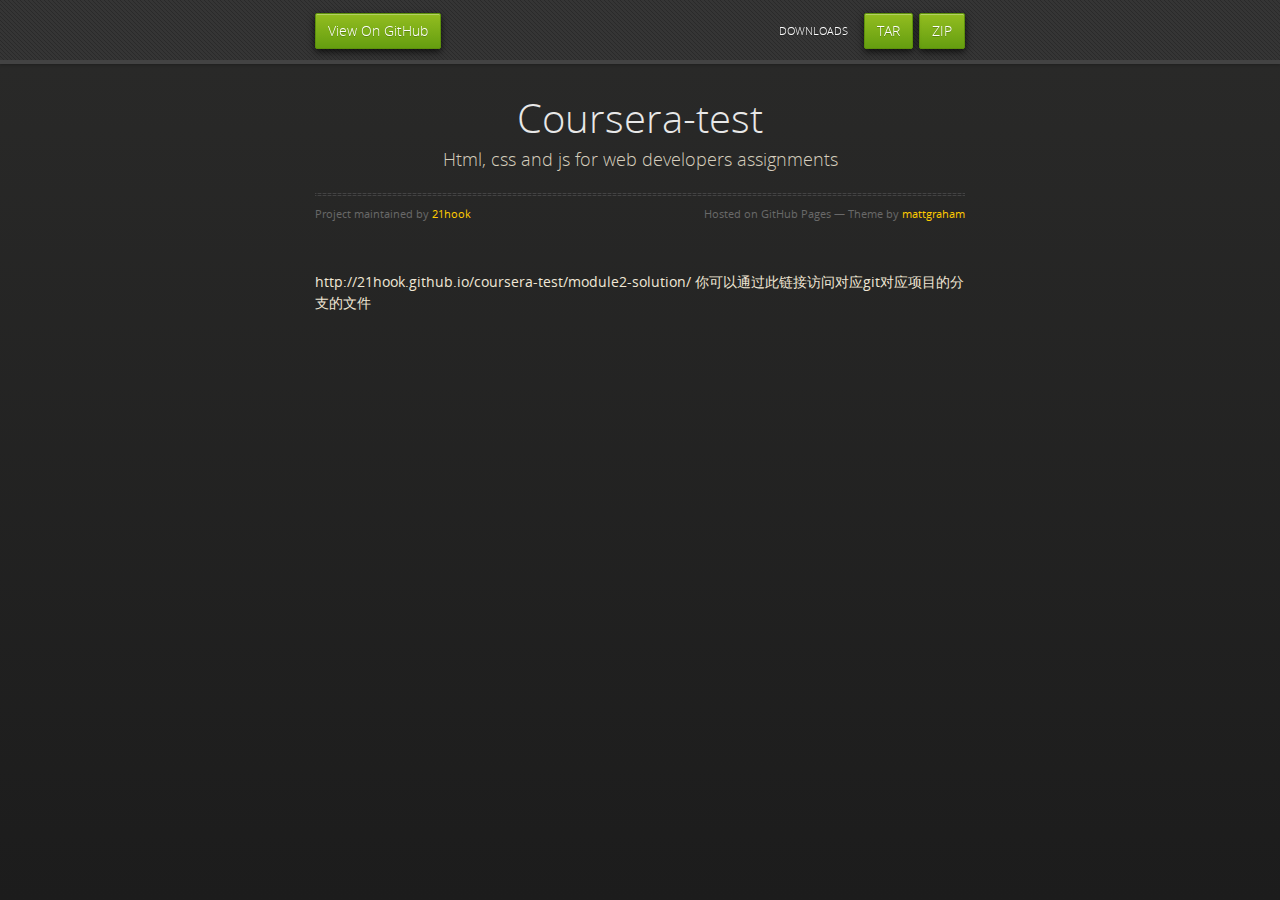
==== commit 2f3b6405: "Merge branch 'gh-pages' of https://github.com/21hook/coursera-test into gh-pages" ====
--- a/index.html
+++ b/index.html
@@ -18,14 +18,14 @@
 
   </head>
   <body>
-      <div id="header">
+    <div id="header">
         <nav>
           <li class="fork"><a href="https://github.com/21hook/coursera-test">View On GitHub</a></li>
           <li class="downloads"><a href="https://github.com/21hook/coursera-test/zipball/master">ZIP</a></li>
           <li class="downloads"><a href="https://github.com/21hook/coursera-test/tarball/master">TAR</a></li>
           <li class="title">DOWNLOADS</li>
         </nav>
-      </div><!-- end header -->
+    </div><!-- end header -->
 
     <div class="wrapper">
 
@@ -38,30 +38,9 @@
           <span class="credits right">Hosted on GitHub Pages &mdash; Theme by <a href="https://twitter.com/michigangraham">mattgraham</a></span>
         </div>
 
-        <h3>
-<a id="welcome-to-github-coursera-test-project-pages" class="anchor" href="#welcome-to-github-coursera-test-project-pages" aria-hidden="true"><span aria-hidden="true" class="octicon octicon-link"></span></a>Welcome to GitHub Coursera-test Project Pages.</h3>
-
-<p>This automatic page generator is the easiest way to create beautiful pages for all of your projects. Author your page content here <a href="https://guides.github.com/features/mastering-markdown/">using GitHub Flavored Markdown</a>, select a template crafted by a designer, and publish. After your page is generated, you can check out the new <code>gh-pages</code> branch locally. If you’re using GitHub Desktop, simply sync your repository and you’ll see the new branch.</p>
-
-<h3>
-<a id="designer-templates" class="anchor" href="#designer-templates" aria-hidden="true"><span aria-hidden="true" class="octicon octicon-link"></span></a>Designer Templates</h3>
-
-<p>We’ve crafted some handsome templates for you to use. Go ahead and click 'Continue to layouts' to browse through them. You can easily go back to edit your page before publishing. After publishing your page, you can revisit the page generator and switch to another theme. Your Page content will be preserved.</p>
-
-<h3>
-<a id="creating-pages-manually" class="anchor" href="#creating-pages-manually" aria-hidden="true"><span aria-hidden="true" class="octicon octicon-link"></span></a>Creating pages manually</h3>
-
-<p>If you prefer to not use the automatic generator, push a branch named <code>gh-pages</code> to your repository to create a page manually. In addition to supporting regular HTML content, GitHub Pages support Jekyll, a simple, blog aware static site generator. Jekyll makes it easy to create site-wide headers and footers without having to copy them across every page. It also offers intelligent blog support and other advanced templating features.</p>
-
-<h3>
-<a id="authors-and-contributors" class="anchor" href="#authors-and-contributors" aria-hidden="true"><span aria-hidden="true" class="octicon octicon-link"></span></a>Authors and Contributors</h3>
-
-<p>You can <a href="https://help.github.com/articles/basic-writing-and-formatting-syntax/#mentioning-users-and-teams" class="user-mention">@mention</a> a GitHub username to generate a link to their profile. The resulting <code>&lt;a&gt;</code> element will link to the contributor’s GitHub Profile. For example: In 2007, Chris Wanstrath (<a href="https://github.com/defunkt" class="user-mention">@defunkt</a>), PJ Hyett (<a href="https://github.com/pjhyett" class="user-mention">@pjhyett</a>), and Tom Preston-Werner (<a href="https://github.com/mojombo" class="user-mention">@mojombo</a>) founded GitHub.</p>
-
-<h3>
-<a id="support-or-contact" class="anchor" href="#support-or-contact" aria-hidden="true"><span aria-hidden="true" class="octicon octicon-link"></span></a>Support or Contact</h3>
-
-<p>Having trouble with Pages? Check out our <a href="https://help.github.com/pages">documentation</a> or <a href="https://github.com/contact">contact support</a> and we’ll help you sort it out.</p>
+        <div>
+          <p>http://21hook.github.io/coursera-test/module2-solution/ 你可以通过此链接访问对应git对应<strong>项目</strong>的<strong>分支</strong>的文件</p>
+        </div>
       </section>
 
     </div>
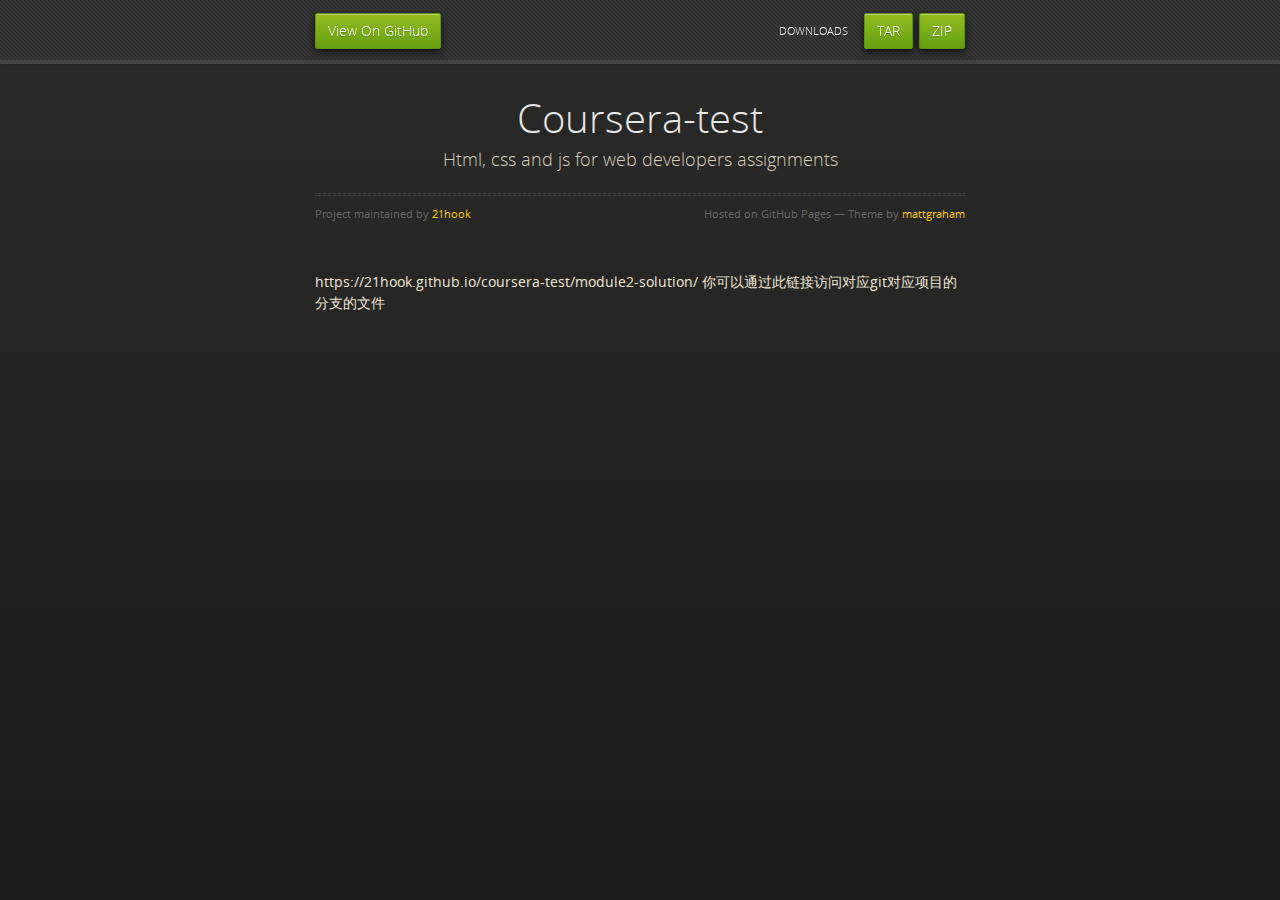
==== commit 99cbf8ac: "Update index.html" ====
--- a/index.html
+++ b/index.html
@@ -39,7 +39,7 @@
         </div>
 
         <div>
-          <p>http://21hook.github.io/coursera-test/module2-solution/ 你可以通过此链接访问对应git对应<strong>项目</strong>的<strong>分支</strong>的文件</p>
+          <p>https://21hook.github.io/coursera-test/module2-solution/ 你可以通过此链接访问对应git对应<strong>项目</strong>的<strong>分支</strong>的文件</p>
         </div>
       </section>
 
